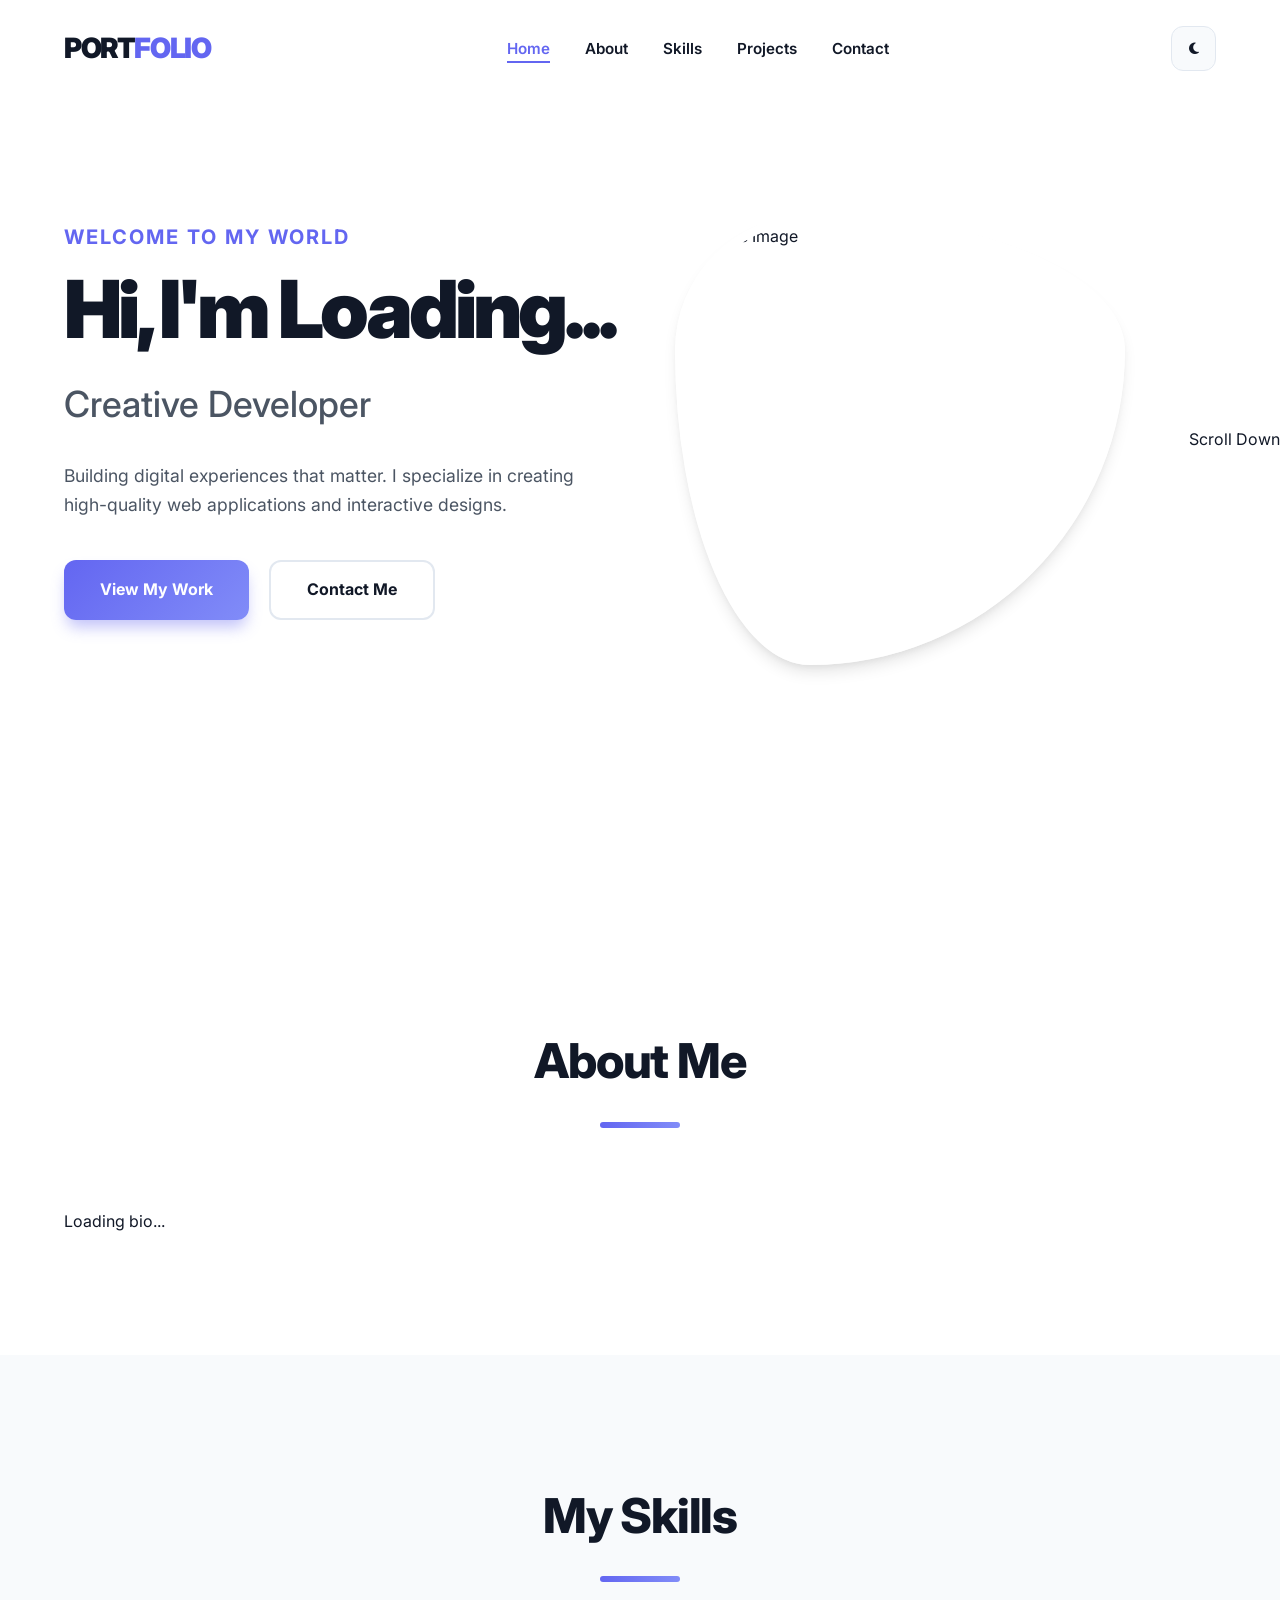
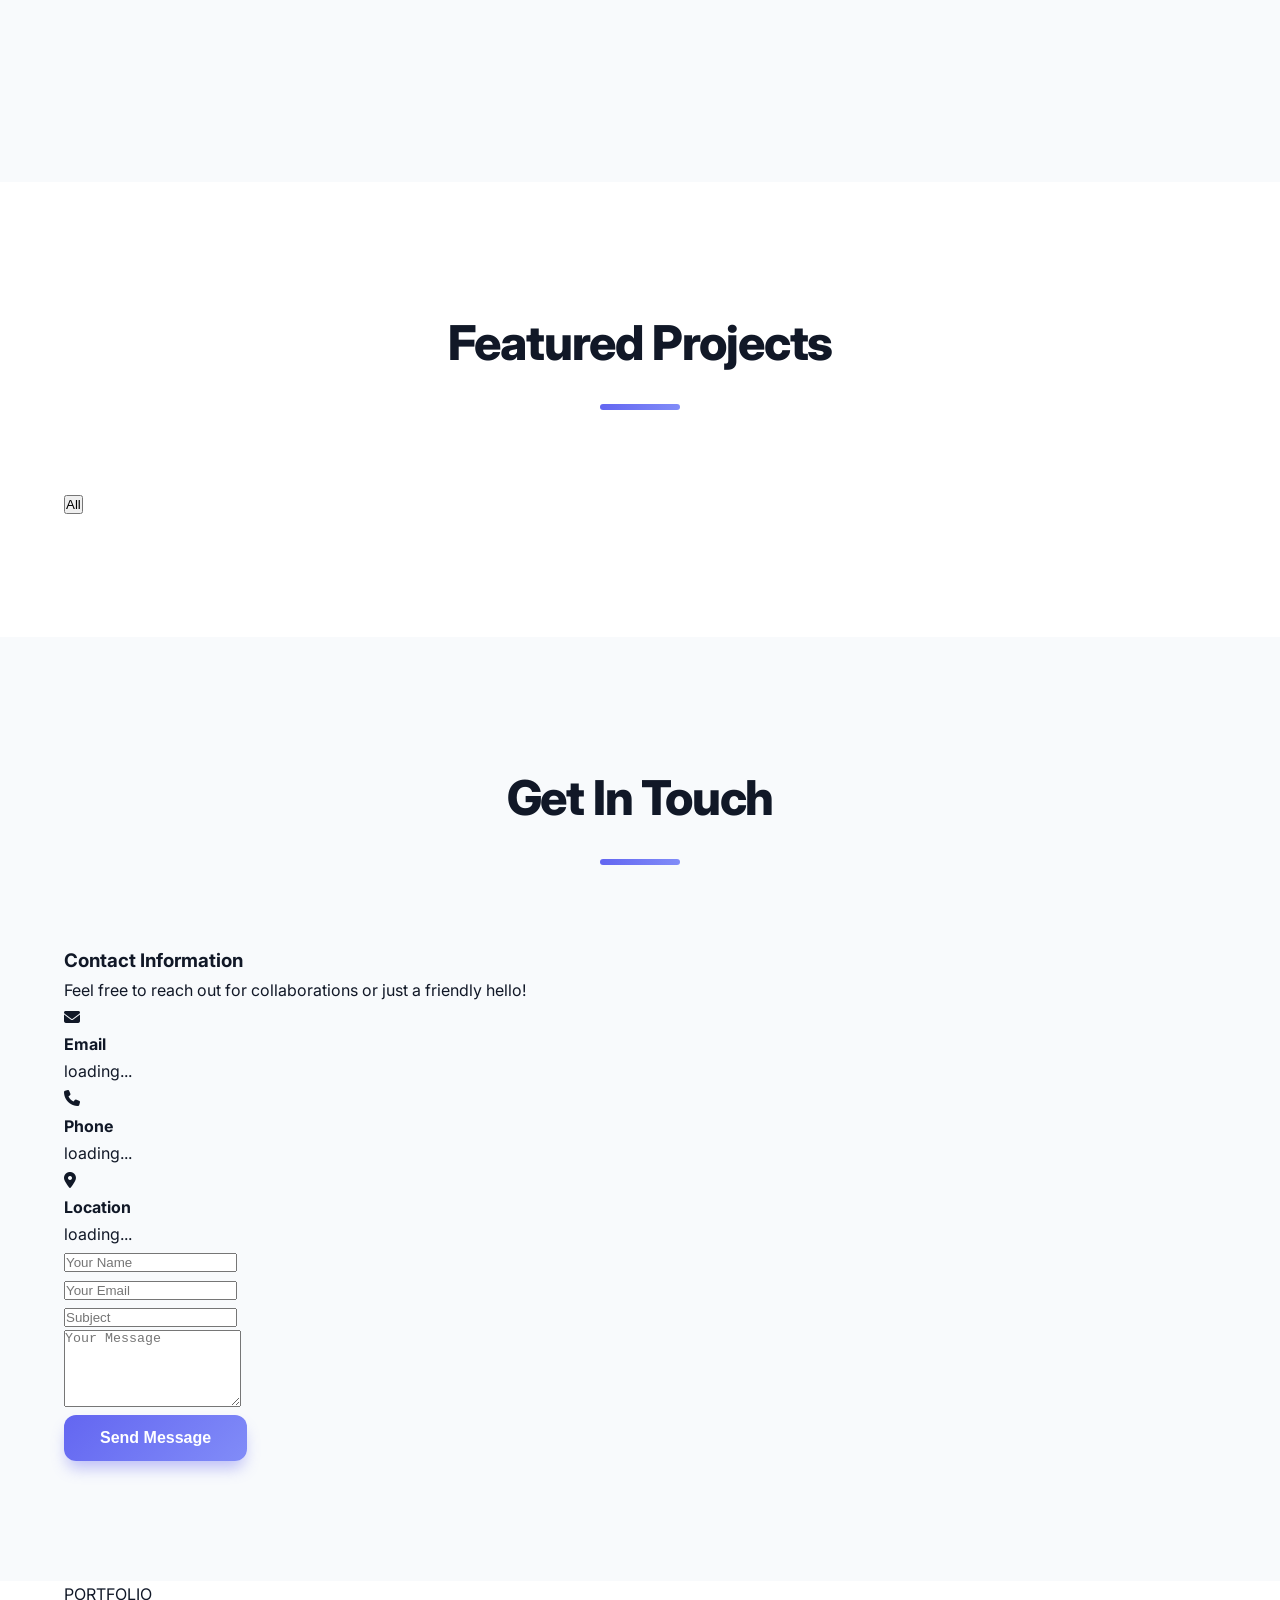
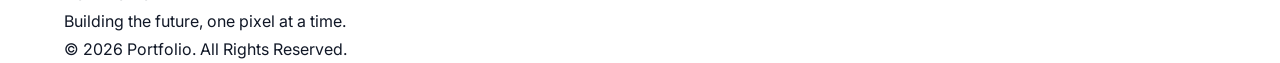
==== index.html @ 6db0a88d "Add files via upload" ====
<!DOCTYPE html>
<html lang="en">

<head>
    <meta charset="UTF-8">
    <meta name="viewport" content="width=device-width, initial-scale=1.0">
    <title>Portfolio | Creative Professional</title>
    <!-- Fonts -->
    <link rel="preconnect" href="https://fonts.googleapis.com">
    <link rel="preconnect" href="https://fonts.gstatic.com" crossorigin>
    <link href="https://fonts.googleapis.com/css2?family=Inter:wght@300;400;500;600;700;800&display=swap"
        rel="stylesheet">
    <!-- Icons -->
    <link rel="stylesheet" href="https://cdnjs.cloudflare.com/ajax/libs/font-awesome/6.4.0/css/all.min.css">
    <!-- Custom CSS -->
    <link rel="stylesheet" href="assets/css/style.css">
</head>

<body class="light-mode">
    <!-- Preloader -->
    <div id="preloader">
        <div class="loader"></div>
    </div>

    <!-- Navigation -->
    <nav class="navbar">
        <div class="container">
            <a href="#" class="logo">PORT<span>FOLIO</span></a>
            <ul class="nav-links">
                <li><a href="#home" class="active">Home</a></li>
                <li><a href="#about">About</a></li>
                <li><a href="#skills">Skills</a></li>
                <li><a href="#projects">Projects</a></li>
                <li><a href="#contact">Contact</a></li>
            </ul>
            <div class="nav-btns">
                <button id="theme-toggle" class="theme-btn">
                    <i class="fas fa-moon"></i>
                </button>
                <div class="hamburger">
                    <span></span>
                    <span></span>
                    <span></span>
                </div>
            </div>
        </div>
    </nav>

    <!-- Hero Section -->
    <section id="home" class="hero">
        <div class="container">
            <div class="hero-content">
                <h5 class="fade-in">Welcome to my world</h5>
                <h1 class="fade-in">Hi, I'm <span id="hero-name">Loading...</span></h1>
                <h2 class="fade-in"><span id="hero-role">Creative Developer</span></h2>
                <p class="fade-in" id="hero-bio">Building digital experiences that matter. I specialize in creating
                    high-quality web applications and interactive designs.</p>
                <div class="hero-btns fade-in">
                    <a href="#projects" class="btn primary-btn">View My Work</a>
                    <a href="#contact" class="btn secondary-btn">Contact Me</a>
                </div>
                <div class="social-links fade-in" id="hero-socials">
                    <!-- Social links will be injected here -->
                </div>
            </div>
            <div class="hero-image fade-in">
                <div class="image-wrapper">
                    <img id="profile-img" src="https://via.placeholder.com/500" alt="Profile Image">
                    <div class="blob"></div>
                </div>
            </div>
        </div>
        <div class="scroll-indicator">
            <div class="mouse"></div>
            <span>Scroll Down</span>
        </div>
    </section>

    <!-- About Section -->
    <section id="about" class="section">
        <div class="container">
            <div class="section-header">
                <h2>About Me</h2>
                <div class="underline"></div>
            </div>
            <div class="about-grid">
                <div class="about-info">
                    <p id="about-text">Loading bio...</p>
                    <div class="stats-grid" id="stats-container">
                        <!-- Stats will be injected here -->
                    </div>
                </div>
            </div>
        </div>
    </section>

    <!-- Skills Section -->
    <section id="skills" class="section bg-light">
        <div class="container">
            <div class="section-header">
                <h2>My Skills</h2>
                <div class="underline"></div>
            </div>
            <div class="skills-grid" id="skills-container">
                <!-- Skills will be injected here -->
            </div>
        </div>
    </section>

    <!-- Projects Section -->
    <section id="projects" class="section">
        <div class="container">
            <div class="section-header">
                <h2>Featured Projects</h2>
                <div class="underline"></div>
            </div>
            <div class="filter-btns">
                <button class="filter-btn active" data-filter="all">All</button>
                <!-- Categories will be injected here -->
            </div>
            <div class="projects-grid" id="projects-container">
                <!-- Projects will be injected here -->
            </div>
        </div>
    </section>

    <!-- Contact Section -->
    <section id="contact" class="section bg-light">
        <div class="container">
            <div class="section-header">
                <h2>Get In Touch</h2>
                <div class="underline"></div>
            </div>
            <div class="contact-grid">
                <div class="contact-info">
                    <h3>Contact Information</h3>
                    <p>Feel free to reach out for collaborations or just a friendly hello!</p>
                    <div class="contact-items">
                        <div class="contact-item">
                            <i class="fas fa-envelope"></i>
                            <div>
                                <h4>Email</h4>
                                <p id="contact-email">loading...</p>
                            </div>
                        </div>
                        <div class="contact-item">
                            <i class="fas fa-phone"></i>
                            <div>
                                <h4>Phone</h4>
                                <p id="contact-phone">loading...</p>
                            </div>
                        </div>
                        <div class="contact-item">
                            <i class="fas fa-location-dot"></i>
                            <div>
                                <h4>Location</h4>
                                <p id="contact-location">loading...</p>
                            </div>
                        </div>
                    </div>
                </div>
                <div class="contact-form-wrapper">
                    <form id="contact-form">
                        <div class="form-group">
                            <input type="text" id="name" placeholder="Your Name" required>
                        </div>
                        <div class="form-group">
                            <input type="email" id="email" placeholder="Your Email" required>
                        </div>
                        <div class="form-group">
                            <input type="text" id="subject" placeholder="Subject" required>
                        </div>
                        <div class="form-group">
                            <textarea id="message" rows="5" placeholder="Your Message" required></textarea>
                        </div>
                        <button type="submit" class="btn primary-btn w-100">Send Message</button>
                    </form>
                </div>
            </div>
        </div>
    </section>

    <!-- Footer -->
    <footer>
        <div class="container">
            <div class="footer-content">
                <div class="footer-logo">PORT<span>FOLIO</span></div>
                <p id="footer-tagline">Building the future, one pixel at a time.</p>
                <div class="social-links" id="footer-socials">
                    <!-- Social links will be injected here -->
                </div>
            </div>
            <div class="footer-bottom">
                <p>&copy; 2026 Portfolio. All Rights Reserved.</p>
            </div>
        </div>
    </footer>

    <!-- Supabase Library -->
    <script src="https://cdn.jsdelivr.net/npm/@supabase/supabase-js@2"></script>
    <!-- Config & Scripts -->
    <script src="assets/js/supabase-config.js"></script>
    <script src="assets/js/main.js"></script>
</body>

</html>
---- assets/css/style.css ----
:root {
    --primary-color: #6366f1;
    --primary-hover: #4f46e5;

    --bg-color: #ffffff;
    --text-color: #111827;
    --text-muted: #4b5563;

    --bg-light: #f8fafc;
    --border-color: #e2e8f0;
    --card-bg: #ffffff;

    --shadow:
        0 10px 15px -3px rgba(0, 0, 0, 0.1),
        0 4px 6px -2px rgba(0, 0, 0, 0.05);

    --glass-bg: rgba(255, 255, 255, 0.7);

    --transition: 0.4s cubic-bezier(0.4, 0, 0.2, 1);
}

/* =========================================
   DARK MODE
========================================= */

.dark-mode {
    --bg-color: #0f172a;
    --text-color: #f1f5f9;
    --text-muted: #94a3b8;

    --bg-light: #1e293b;
    --border-color: #334155;
    --card-bg: #1e293b;

    --shadow: 0 20px 25px -5px rgba(0, 0, 0, 0.3);

    --glass-bg: rgba(15, 23, 42, 0.7);
}

/* =========================================
   RESET
========================================= */

* {
    margin: 0;
    padding: 0;
    box-sizing: border-box;
}

html {
    scroll-behavior: smooth;
}

html,
body {
    max-width: 100%;
    overflow-x: hidden;
}

body {
    font-family: 'Inter', sans-serif;
    background-color: var(--bg-color);
    color: var(--text-color);
    line-height: 1.7;

    transition:
        background-color var(--transition),
        color var(--transition);
}

/* =========================================
   GLOBAL
========================================= */

.container {
    max-width: 1200px;
    margin: 0 auto;
    padding: 0 24px;
}

section {
    padding: 120px 0;
}

.bg-light {
    background-color: var(--bg-light);
}

.section-header {
    text-align: center;
    margin-bottom: 80px;
}

.section-header h2 {
    font-size: clamp(2rem, 6vw, 3rem);
    font-weight: 800;
    margin-bottom: 20px;
    letter-spacing: -0.025em;
}

.underline {
    width: 80px;
    height: 6px;

    background: linear-gradient(90deg,
            var(--primary-color),
            #818cf8);

    margin: 0 auto;
    border-radius: 10px;
}

/* =========================================
   NAVBAR
========================================= */

.navbar {
    position: fixed;
    top: 0;
    left: 0;

    width: 100%;

    z-index: 1000;

    padding: 25px 0;

    transition:
        background-color var(--transition),
        padding var(--transition),
        box-shadow var(--transition);
}

.navbar.scrolled {
    background-color: var(--glass-bg);

    backdrop-filter: blur(12px);
    -webkit-backdrop-filter: blur(12px);

    padding: 15px 0;

    box-shadow: var(--shadow);

    border-bottom: 1px solid var(--border-color);
}

.navbar .container {
    display: flex;
    justify-content: space-between;
    align-items: center;
}

/* =========================================
   LOGO
========================================= */

.logo {
    font-size: 1.75rem;
    font-weight: 900;

    text-decoration: none;

    color: var(--text-color);

    letter-spacing: -0.05em;
}

.logo span {
    color: var(--primary-color);
}

/* =========================================
   NAV LINKS
========================================= */

.nav-links {
    display: flex;
    list-style: none;
}

.nav-links li {
    margin-left: 35px;
}

.nav-links a {
    position: relative;

    text-decoration: none;

    color: var(--text-color);

    font-weight: 600;
    font-size: 0.95rem;

    transition:
        color var(--transition);
}

.nav-links a::after {
    content: '';

    position: absolute;

    bottom: -5px;
    left: 0;

    width: 0;
    height: 2px;

    background-color: var(--primary-color);

    transition: width var(--transition);
}

.nav-links a:hover::after,
.nav-links a.active::after {
    width: 100%;
}

.nav-links a:hover,
.nav-links a.active {
    color: var(--primary-color);
}

/* =========================================
   NAV BUTTONS
========================================= */

.nav-btns {
    display: flex;
    align-items: center;
}

.theme-btn {
    width: 45px;
    height: 45px;

    border-radius: 12px;

    border: 1px solid var(--border-color);

    background: var(--bg-light);

    color: var(--text-color);

    display: flex;
    align-items: center;
    justify-content: center;

    cursor: pointer;

    margin-left: 20px;

    transition:
        transform var(--transition),
        border-color var(--transition),
        background-color var(--transition);
}

.theme-btn:hover {
    transform: rotate(15deg);
    border-color: var(--primary-color);
}

/* =========================================
   HAMBURGER
========================================= */

.hamburger {
    display: none;
    flex-direction: column;

    cursor: pointer;

    margin-left: 20px;
}

.hamburger span {
    width: 28px;
    height: 3px;

    background-color: var(--text-color);

    margin-bottom: 6px;

    border-radius: 4px;

    transition:
        transform var(--transition),
        opacity var(--transition);
}

.hamburger.active span:nth-child(1) {
    transform: rotate(45deg) translateY(12px);
}

.hamburger.active span:nth-child(2) {
    opacity: 0;
}

.hamburger.active span:nth-child(3) {
    transform: rotate(-45deg) translateY(-12px);
}

/* =========================================
   HERO SECTION
========================================= */

.hero {
    min-height: 100vh;

    display: flex;
    align-items: center;

    position: relative;

    padding-top: 100px;
}

.hero .container {
    display: grid;
    grid-template-columns: 1.1fr 0.9fr;

    gap: 60px;

    align-items: center;
}

.hero-content h5 {
    color: var(--primary-color);

    font-size: 1.25rem;
    font-weight: 700;

    margin-bottom: 15px;

    text-transform: uppercase;
    letter-spacing: 0.1em;
}

.hero-content h1 {
    font-size: clamp(2.8rem, 8vw, 5rem);

    font-weight: 900;

    line-height: 1;

    margin-bottom: 25px;

    letter-spacing: -0.05em;
}

.hero-content h2 {
    font-size: clamp(1.5rem, 4vw, 2.25rem);

    color: var(--text-muted);

    font-weight: 500;

    margin-bottom: 25px;
}

.hero-content p {
    font-size: 1.1rem;

    color: var(--text-muted);

    max-width: 550px;

    margin-bottom: 40px;
}

/* =========================================
   HERO BUTTONS
========================================= */

.hero-btns {
    display: flex;
    gap: 20px;

    margin-bottom: 40px;

    flex-wrap: wrap;
}

.btn {
    display: inline-flex;
    align-items: center;
    justify-content: center;

    padding: 14px 36px;

    border-radius: 12px;

    font-weight: 700;
    font-size: 1rem;

    text-decoration: none;

    cursor: pointer;

    border: none;

    transition:
        transform var(--transition),
        box-shadow var(--transition),
        background-color var(--transition),
        color var(--transition);
}

.primary-btn {
    background: linear-gradient(135deg,
            var(--primary-color),
            #818cf8);

    color: white;

    box-shadow:
        0 10px 15px -3px rgba(99, 102, 241, 0.4);
}

.primary-btn:hover {
    transform: translateY(-5px);

    box-shadow:
        0 20px 25px -5px rgba(99, 102, 241, 0.4);
}

.secondary-btn {
    background-color: transparent;

    color: var(--text-color);

    border: 2px solid var(--border-color);
}

.secondary-btn:hover {
    border-color: var(--primary-color);

    color: var(--primary-color);

    transform: translateY(-5px);
}

/* =========================================
   HERO IMAGE
========================================= */

.hero-image {
    position: relative;
}

.image-wrapper {
    position: relative;
    z-index: 1;
}

.image-wrapper img {
    display: block;

    width: 100%;

    aspect-ratio: 1 / 1;

    object-fit: cover;

    border-radius:
        30% 70% 70% 30% / 30% 30% 70% 70%;

    animation: morph 10s ease-in-out infinite;

    box-shadow: var(--shadow);

    border: 8px solid var(--glass-bg);
}

@keyframes morph {

    0%,
    100% {
        border-radius:
            30% 70% 70% 30% / 30% 30% 70% 70%;
    }

    25% {
        border-radius:
            58% 42% 75% 25% / 76% 46% 54% 24%;
    }

    50% {
        border-radius:
            50% 50% 33% 67% / 55% 27% 73% 45%;
    }

    75% {
        border-radius:
            33% 67% 58% 42% / 63% 68% 32% 37%;
    }
}

/* =========================================
   SKILLS
========================================= */

.skills-grid {
    display: grid;

    grid-template-columns:
        repeat(auto-fill, minmax(160px, 1fr));

    gap: 24px;
}

.skill-card {
    background-color: var(--card-bg);

    padding: 35px 20px;

    border-radius: 20px;

    text-align: center;

    box-shadow: var(--shadow);

    border: 1px solid var(--border-color);

    transition:
        transform var(--transition),
        border-color var(--transition);
}

.skill-card:hover {
    transform: translateY(-10px) scale(1.05);

    border-color: var(--primary-color);
}

.skill-card i {
    font-size: 2.5rem;

    color: var(--primary-color);

    margin-bottom: 15px;
}

/* =========================================
   PROJECTS
========================================= */

.projects-grid {
    display: grid;

    grid-template-columns:
        repeat(auto-fill, minmax(360px, 1fr));

    gap: 40px;
}

.project-card {
    background-color: var(--card-bg);

    border-radius: 24px;

    overflow: hidden;

    box-shadow: var(--shadow);

    border: 1px solid var(--border-color);

    transition:
        transform var(--transition),
        border-color var(--transition);
}

.project-card:hover {
    transform: translateY(-15px);

    border-color: var(--primary-color);
}

.project-img {
    height: 240px;
    overflow: hidden;
}

.project-img img {
    display: block;

    width: 100%;
    height: 100%;

    object-fit: cover;

    transition: transform 0.6s cubic-bezier(0.4,
            0,
            0.2,
            1);
}

.project-card:hover .project-img img {
    transform: scale(1.15);
}

.project-info {
    padding: 30px;
}

.project-info h3 {
    font-size: 1.5rem;
    font-weight: 800;

    margin-bottom: 12px;
}

.project-info p {
    overflow: hidden;

    display: -webkit-box;
    display: box;

    -webkit-box-orient: vertical;
    box-orient: vertical;

    -webkit-line-clamp: 3;
    line-clamp: 3;
}

/* =========================================
   PRELOADER
========================================= */

#preloader {
    position: fixed;

    top: 0;
    left: 0;

    width: 100%;
    height: 100%;

    background-color: var(--bg-color);

    display: flex;
    justify-content: center;
    align-items: center;

    z-index: 9999;

    transition: opacity 0.5s ease;
}

.loader {
    width: 60px;
    height: 60px;

    border: 6px solid var(--bg-light);
    border-top: 6px solid var(--primary-color);

    border-radius: 50%;

    animation: spin 1s cubic-bezier(0.68,
            -0.55,
            0.265,
            1.55) infinite;
}

@keyframes spin {
    0% {
        transform: rotate(0deg);
    }

    100% {
        transform: rotate(360deg);
    }
}

/* =========================================
   TABLET
========================================= */

@media (max-width: 992px) {

    .hero .container {
        grid-template-columns: 1fr;

        text-align: center;
    }

    .hero-image {
        max-width: 450px;
        margin: 0 auto;
    }

    .hero-content p {
        margin: 0 auto 40px;
    }

    .hero-btns {
        justify-content: center;
    }
}

/* =========================================
   MOBILE
========================================= */

@media (max-width: 768px) {

    section {
        padding: 80px 0;
    }

    .navbar {
        padding: 18px 0;
    }

    .nav-links {
        position: fixed;

        top: 0;
        right: -100%;

        width: 100%;
        height: 100dvh;

        background-color: var(--bg-color);

        flex-direction: column;

        align-items: center;
        justify-content: center;

        transition: right var(--transition);

        z-index: 999;
    }

    .nav-links.active {
        right: 0;
    }

    .nav-links li {
        margin: 20px 0;
    }

    .hamburger {
        display: flex;
        z-index: 1001;
    }

    .hero {
        padding-top: 140px;
    }

    .hero-content h1 {
        line-height: 1.1;
    }

    .hero-content p {
        font-size: 1rem;
    }

    .projects-grid {
        grid-template-columns: 1fr;
    }

    .skills-grid {
        grid-template-columns:
            repeat(auto-fill, minmax(130px, 1fr));
    }
}

/* =========================================
   SMALL MOBILE
========================================= */

@media (max-width: 480px) {

    .container {
        padding: 0 18px;
    }

    .btn {
        width: 100%;
    }

    .hero-btns {
        flex-direction: column;
    }

    .project-info {
        padding: 24px;
    }

    .skill-card {
        padding: 28px 16px;
    }
}
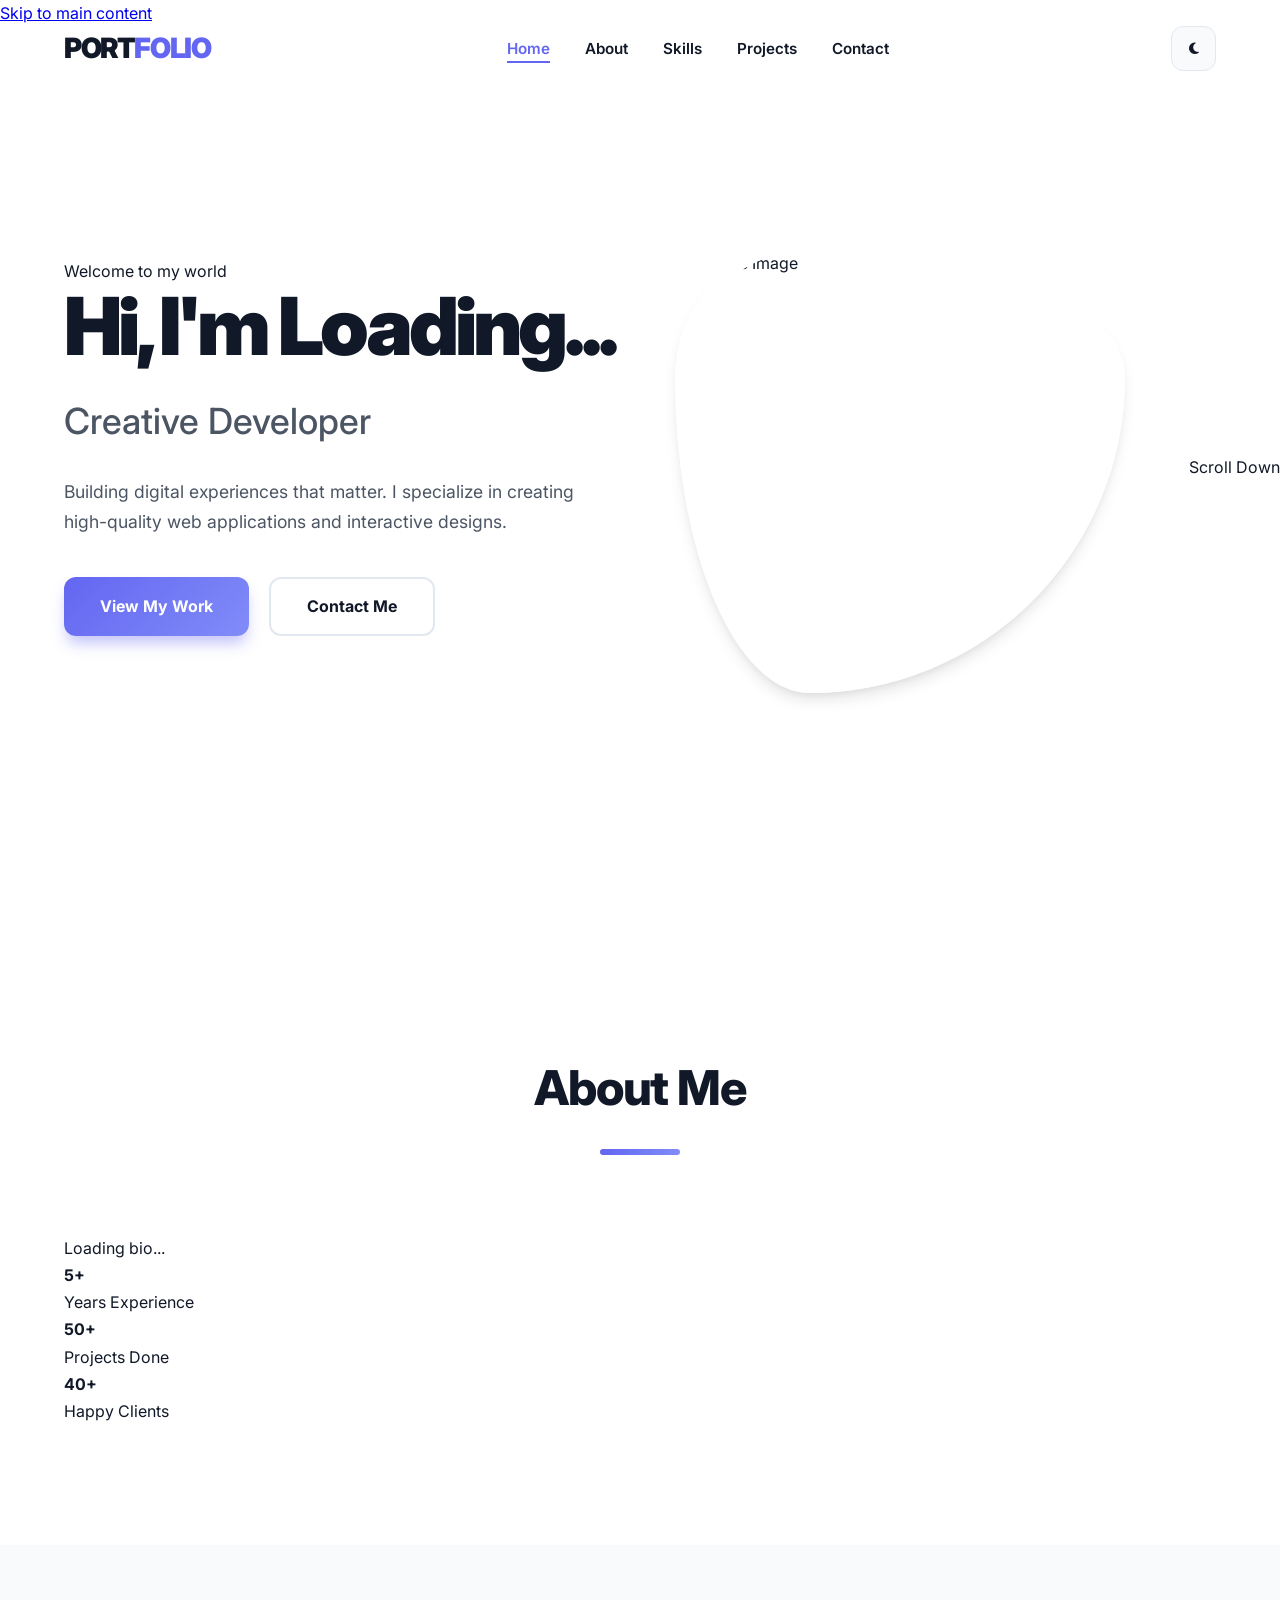
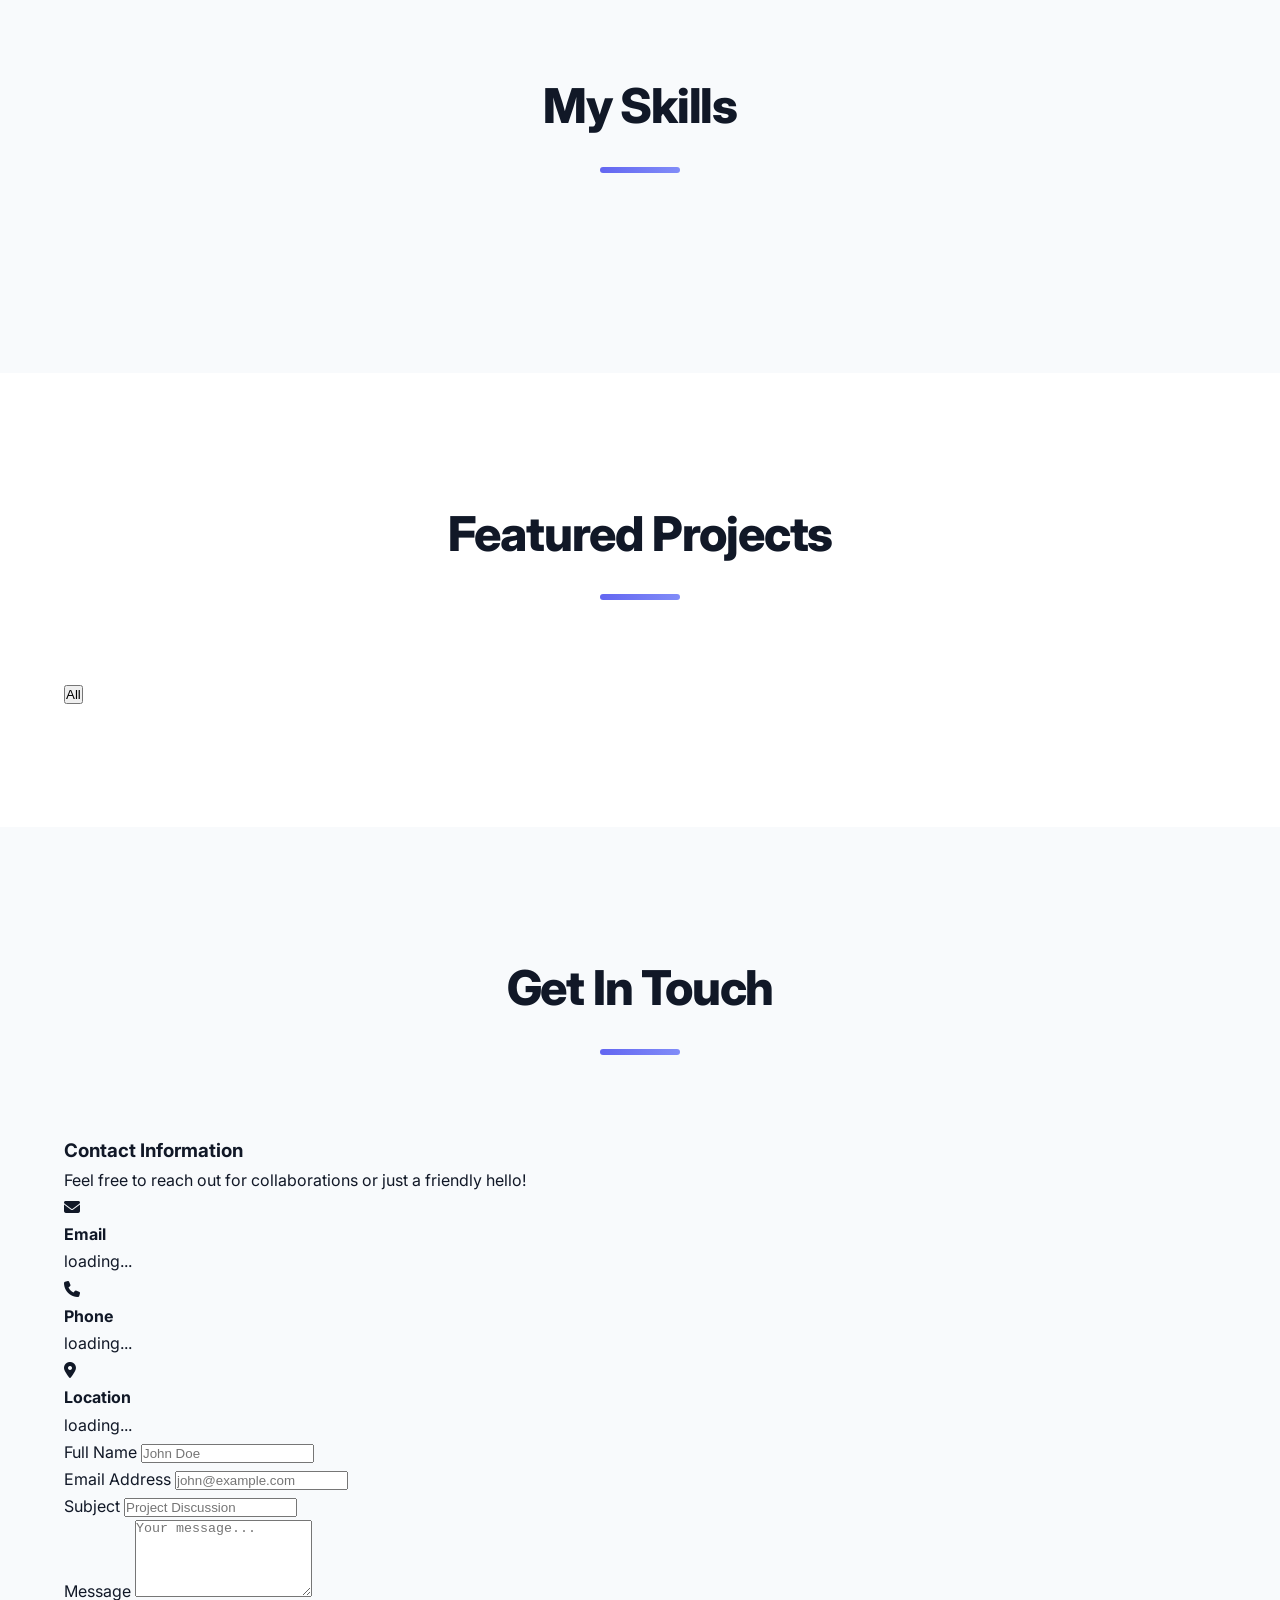
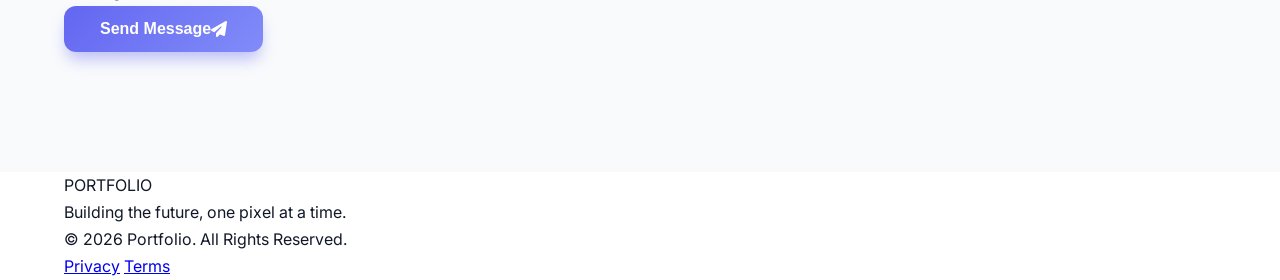
==== commit ba64aeaf: "Update index.html" ====
--- a/index.html
+++ b/index.html
@@ -4,203 +4,245 @@
 <head>
     <meta charset="UTF-8">
     <meta name="viewport" content="width=device-width, initial-scale=1.0">
+    <meta name="description" content="Creative Professional Portfolio - Web Developer & Designer">
+    <meta name="theme-color" content="#6366f1">
     <title>Portfolio | Creative Professional</title>
+    
     <!-- Fonts -->
     <link rel="preconnect" href="https://fonts.googleapis.com">
     <link rel="preconnect" href="https://fonts.gstatic.com" crossorigin>
-    <link href="https://fonts.googleapis.com/css2?family=Inter:wght@300;400;500;600;700;800&display=swap"
+    <link href="https://fonts.googleapis.com/css2?family=Inter:wght@300;400;500;600;700;800;900&display=swap"
         rel="stylesheet">
+    
     <!-- Icons -->
     <link rel="stylesheet" href="https://cdnjs.cloudflare.com/ajax/libs/font-awesome/6.4.0/css/all.min.css">
+    
     <!-- Custom CSS -->
     <link rel="stylesheet" href="assets/css/style.css">
 </head>
 
 <body class="light-mode">
     <!-- Preloader -->
-    <div id="preloader">
+    <div id="preloader" class="preloader">
         <div class="loader"></div>
     </div>
 
+    <!-- Skip to main content -->
+    <a href="#main-content" class="skip-to-main">Skip to main content</a>
+
     <!-- Navigation -->
-    <nav class="navbar">
+    <nav class="navbar" role="navigation" aria-label="Main navigation">
         <div class="container">
-            <a href="#" class="logo">PORT<span>FOLIO</span></a>
+            <a href="#" class="logo" aria-label="Portfolio Home">
+                PORT<span>FOLIO</span>
+            </a>
             <ul class="nav-links">
-                <li><a href="#home" class="active">Home</a></li>
-                <li><a href="#about">About</a></li>
-                <li><a href="#skills">Skills</a></li>
-                <li><a href="#projects">Projects</a></li>
-                <li><a href="#contact">Contact</a></li>
+                <li><a href="#home" class="nav-link active">Home</a></li>
+                <li><a href="#about" class="nav-link">About</a></li>
+                <li><a href="#skills" class="nav-link">Skills</a></li>
+                <li><a href="#projects" class="nav-link">Projects</a></li>
+                <li><a href="#contact" class="nav-link">Contact</a></li>
             </ul>
             <div class="nav-btns">
-                <button id="theme-toggle" class="theme-btn">
+                <button id="theme-toggle" class="theme-btn" aria-label="Toggle dark mode" title="Toggle theme">
                     <i class="fas fa-moon"></i>
                 </button>
-                <div class="hamburger">
+                <button class="hamburger" aria-label="Menu" aria-expanded="false">
                     <span></span>
                     <span></span>
                     <span></span>
-                </div>
+                </button>
             </div>
         </div>
     </nav>
 
-    <!-- Hero Section -->
-    <section id="home" class="hero">
-        <div class="container">
-            <div class="hero-content">
-                <h5 class="fade-in">Welcome to my world</h5>
-                <h1 class="fade-in">Hi, I'm <span id="hero-name">Loading...</span></h1>
-                <h2 class="fade-in"><span id="hero-role">Creative Developer</span></h2>
-                <p class="fade-in" id="hero-bio">Building digital experiences that matter. I specialize in creating
-                    high-quality web applications and interactive designs.</p>
-                <div class="hero-btns fade-in">
-                    <a href="#projects" class="btn primary-btn">View My Work</a>
-                    <a href="#contact" class="btn secondary-btn">Contact Me</a>
-                </div>
-                <div class="social-links fade-in" id="hero-socials">
-                    <!-- Social links will be injected here -->
-                </div>
-            </div>
-            <div class="hero-image fade-in">
-                <div class="image-wrapper">
-                    <img id="profile-img" src="https://via.placeholder.com/500" alt="Profile Image">
-                    <div class="blob"></div>
-                </div>
-            </div>
-        </div>
-        <div class="scroll-indicator">
-            <div class="mouse"></div>
-            <span>Scroll Down</span>
-        </div>
-    </section>
-
-    <!-- About Section -->
-    <section id="about" class="section">
-        <div class="container">
-            <div class="section-header">
-                <h2>About Me</h2>
-                <div class="underline"></div>
-            </div>
-            <div class="about-grid">
-                <div class="about-info">
-                    <p id="about-text">Loading bio...</p>
-                    <div class="stats-grid" id="stats-container">
-                        <!-- Stats will be injected here -->
-                    </div>
-                </div>
-            </div>
-        </div>
-    </section>
-
-    <!-- Skills Section -->
-    <section id="skills" class="section bg-light">
-        <div class="container">
-            <div class="section-header">
-                <h2>My Skills</h2>
-                <div class="underline"></div>
-            </div>
-            <div class="skills-grid" id="skills-container">
-                <!-- Skills will be injected here -->
-            </div>
-        </div>
-    </section>
-
-    <!-- Projects Section -->
-    <section id="projects" class="section">
-        <div class="container">
-            <div class="section-header">
-                <h2>Featured Projects</h2>
-                <div class="underline"></div>
-            </div>
-            <div class="filter-btns">
-                <button class="filter-btn active" data-filter="all">All</button>
-                <!-- Categories will be injected here -->
-            </div>
-            <div class="projects-grid" id="projects-container">
-                <!-- Projects will be injected here -->
-            </div>
-        </div>
-    </section>
-
-    <!-- Contact Section -->
-    <section id="contact" class="section bg-light">
-        <div class="container">
-            <div class="section-header">
-                <h2>Get In Touch</h2>
-                <div class="underline"></div>
-            </div>
-            <div class="contact-grid">
-                <div class="contact-info">
-                    <h3>Contact Information</h3>
-                    <p>Feel free to reach out for collaborations or just a friendly hello!</p>
-                    <div class="contact-items">
-                        <div class="contact-item">
-                            <i class="fas fa-envelope"></i>
-                            <div>
-                                <h4>Email</h4>
-                                <p id="contact-email">loading...</p>
+    <!-- Main Content -->
+    <main id="main-content">
+        <!-- Hero Section -->
+        <section id="home" class="hero" aria-labelledby="hero-title">
+            <div class="container">
+                <div class="hero-content">
+                    <span class="hero-subtitle fade-in">Welcome to my world</span>
+                    <h1 id="hero-title" class="fade-in">
+                        Hi, I'm <span id="hero-name" class="gradient-text">Loading...</span>
+                    </h1>
+                    <h2 class="hero-role fade-in">
+                        <span id="hero-role">Creative Developer</span>
+                    </h2>
+                    <p class="hero-description fade-in" id="hero-bio">
+                        Building digital experiences that matter. I specialize in creating high-quality web applications and interactive designs.
+                    </p>
+                    <div class="hero-btns fade-in">
+                        <a href="#projects" class="btn primary-btn" role="button">View My Work</a>
+                        <a href="#contact" class="btn secondary-btn" role="button">Contact Me</a>
+                    </div>
+                    <div class="social-links fade-in" id="hero-socials" role="list">
+                        <!-- Social links will be injected here -->
+                    </div>
+                </div>
+                <div class="hero-image fade-in">
+                    <div class="image-wrapper">
+                        <img id="profile-img" src="https://i.imgur.com/6VBx3io.png" alt="Profile Image">
+                        <div class="blob"></div>
+                    </div>
+                </div>
+            </div>
+            <div class="scroll-indicator">
+                <div class="mouse"></div>
+                <span>Scroll Down</span>
+            </div>
+        </section>
+
+        <!-- About Section -->
+        <section id="about" class="section about-section" aria-labelledby="about-title">
+            <div class="container">
+                <div class="section-header">
+                    <h2 id="about-title">About Me</h2>
+                    <div class="underline"></div>
+                </div>
+                <div class="about-grid">
+                    <div class="about-info">
+                        <p id="about-text" class="about-description">Loading bio...</p>
+                        <div class="stats-grid" id="stats-container">
+                            <div class="stat-card">
+                                <h4>5+</h4>
+                                <p>Years Experience</p>
+                            </div>
+                            <div class="stat-card">
+                                <h4>50+</h4>
+                                <p>Projects Done</p>
+                            </div>
+                            <div class="stat-card">
+                                <h4>40+</h4>
+                                <p>Happy Clients</p>
                             </div>
                         </div>
-                        <div class="contact-item">
-                            <i class="fas fa-phone"></i>
-                            <div>
-                                <h4>Phone</h4>
-                                <p id="contact-phone">loading...</p>
+                    </div>
+                </div>
+            </div>
+        </section>
+
+        <!-- Skills Section -->
+        <section id="skills" class="section skills-section bg-light" aria-labelledby="skills-title">
+            <div class="container">
+                <div class="section-header">
+                    <h2 id="skills-title">My Skills</h2>
+                    <div class="underline"></div>
+                </div>
+                <div class="skills-grid" id="skills-container" role="list">
+                    <!-- Skills will be injected here -->
+                </div>
+            </div>
+        </section>
+
+        <!-- Projects Section -->
+        <section id="projects" class="section projects-section" aria-labelledby="projects-title">
+            <div class="container">
+                <div class="section-header">
+                    <h2 id="projects-title">Featured Projects</h2>
+                    <div class="underline"></div>
+                </div>
+                <div class="filter-controls" role="group" aria-label="Project filters">
+                    <button class="filter-btn active" data-filter="all">All</button>
+                </div>
+                <div class="projects-grid" id="projects-container" role="list">
+                    <!-- Projects will be injected here -->
+                </div>
+            </div>
+        </section>
+
+        <!-- Contact Section -->
+        <section id="contact" class="section contact-section bg-light" aria-labelledby="contact-title">
+            <div class="container">
+                <div class="section-header">
+                    <h2 id="contact-title">Get In Touch</h2>
+                    <div class="underline"></div>
+                </div>
+                <div class="contact-grid">
+                    <div class="contact-info">
+                        <h3>Contact Information</h3>
+                        <p>Feel free to reach out for collaborations or just a friendly hello!</p>
+                        <div class="contact-items">
+                            <div class="contact-item">
+                                <i class="fas fa-envelope" aria-hidden="true"></i>
+                                <div>
+                                    <h4>Email</h4>
+                                    <p id="contact-email">loading...</p>
+                                </div>
+                            </div>
+                            <div class="contact-item">
+                                <i class="fas fa-phone" aria-hidden="true"></i>
+                                <div>
+                                    <h4>Phone</h4>
+                                    <p id="contact-phone">loading...</p>
+                                </div>
+                            </div>
+                            <div class="contact-item">
+                                <i class="fas fa-location-dot" aria-hidden="true"></i>
+                                <div>
+                                    <h4>Location</h4>
+                                    <p id="contact-location">loading...</p>
+                                </div>
                             </div>
                         </div>
-                        <div class="contact-item">
-                            <i class="fas fa-location-dot"></i>
-                            <div>
-                                <h4>Location</h4>
-                                <p id="contact-location">loading...</p>
-                            </div>
-                        </div>
-                    </div>
-                </div>
-                <div class="contact-form-wrapper">
-                    <form id="contact-form">
-                        <div class="form-group">
-                            <input type="text" id="name" placeholder="Your Name" required>
-                        </div>
-                        <div class="form-group">
-                            <input type="email" id="email" placeholder="Your Email" required>
-                        </div>
-                        <div class="form-group">
-                            <input type="text" id="subject" placeholder="Subject" required>
-                        </div>
-                        <div class="form-group">
-                            <textarea id="message" rows="5" placeholder="Your Message" required></textarea>
-                        </div>
-                        <button type="submit" class="btn primary-btn w-100">Send Message</button>
-                    </form>
-                </div>
-            </div>
-        </div>
-    </section>
+                    </div>
+                    <div class="contact-form-wrapper">
+                        <form id="contact-form" class="contact-form" novalidate>
+                            <div class="form-group">
+                                <label for="name" class="form-label">Full Name</label>
+                                <input type="text" id="name" name="name" class="form-input" placeholder="John Doe" required>
+                                <span class="form-error"></span>
+                            </div>
+                            <div class="form-group">
+                                <label for="email" class="form-label">Email Address</label>
+                                <input type="email" id="email" name="email" class="form-input" placeholder="john@example.com" required>
+                                <span class="form-error"></span>
+                            </div>
+                            <div class="form-group">
+                                <label for="subject" class="form-label">Subject</label>
+                                <input type="text" id="subject" name="subject" class="form-input" placeholder="Project Discussion" required>
+                                <span class="form-error"></span>
+                            </div>
+                            <div class="form-group">
+                                <label for="message" class="form-label">Message</label>
+                                <textarea id="message" name="message" class="form-input" rows="5" placeholder="Your message..." required></textarea>
+                                <span class="form-error"></span>
+                            </div>
+                            <button type="submit" class="btn primary-btn w-100">
+                                <span>Send Message</span>
+                                <i class="fas fa-paper-plane" aria-hidden="true"></i>
+                            </button>
+                        </form>
+                    </div>
+                </div>
+            </div>
+        </section>
+    </main>
 
     <!-- Footer -->
-    <footer>
+    <footer class="footer" role="contentinfo">
         <div class="container">
             <div class="footer-content">
                 <div class="footer-logo">PORT<span>FOLIO</span></div>
                 <p id="footer-tagline">Building the future, one pixel at a time.</p>
-                <div class="social-links" id="footer-socials">
+                <div class="social-links" id="footer-socials" role="list">
                     <!-- Social links will be injected here -->
                 </div>
             </div>
             <div class="footer-bottom">
                 <p>&copy; 2026 Portfolio. All Rights Reserved.</p>
+                <nav class="footer-nav" aria-label="Footer navigation">
+                    <a href="#privacy">Privacy</a>
+                    <a href="#terms">Terms</a>
+                </nav>
             </div>
         </div>
     </footer>
 
-    <!-- Supabase Library -->
+    <!-- Scripts -->
     <script src="https://cdn.jsdelivr.net/npm/@supabase/supabase-js@2"></script>
-    <!-- Config & Scripts -->
     <script src="assets/js/supabase-config.js"></script>
     <script src="assets/js/main.js"></script>
 </body>
 
-</html>+</html>
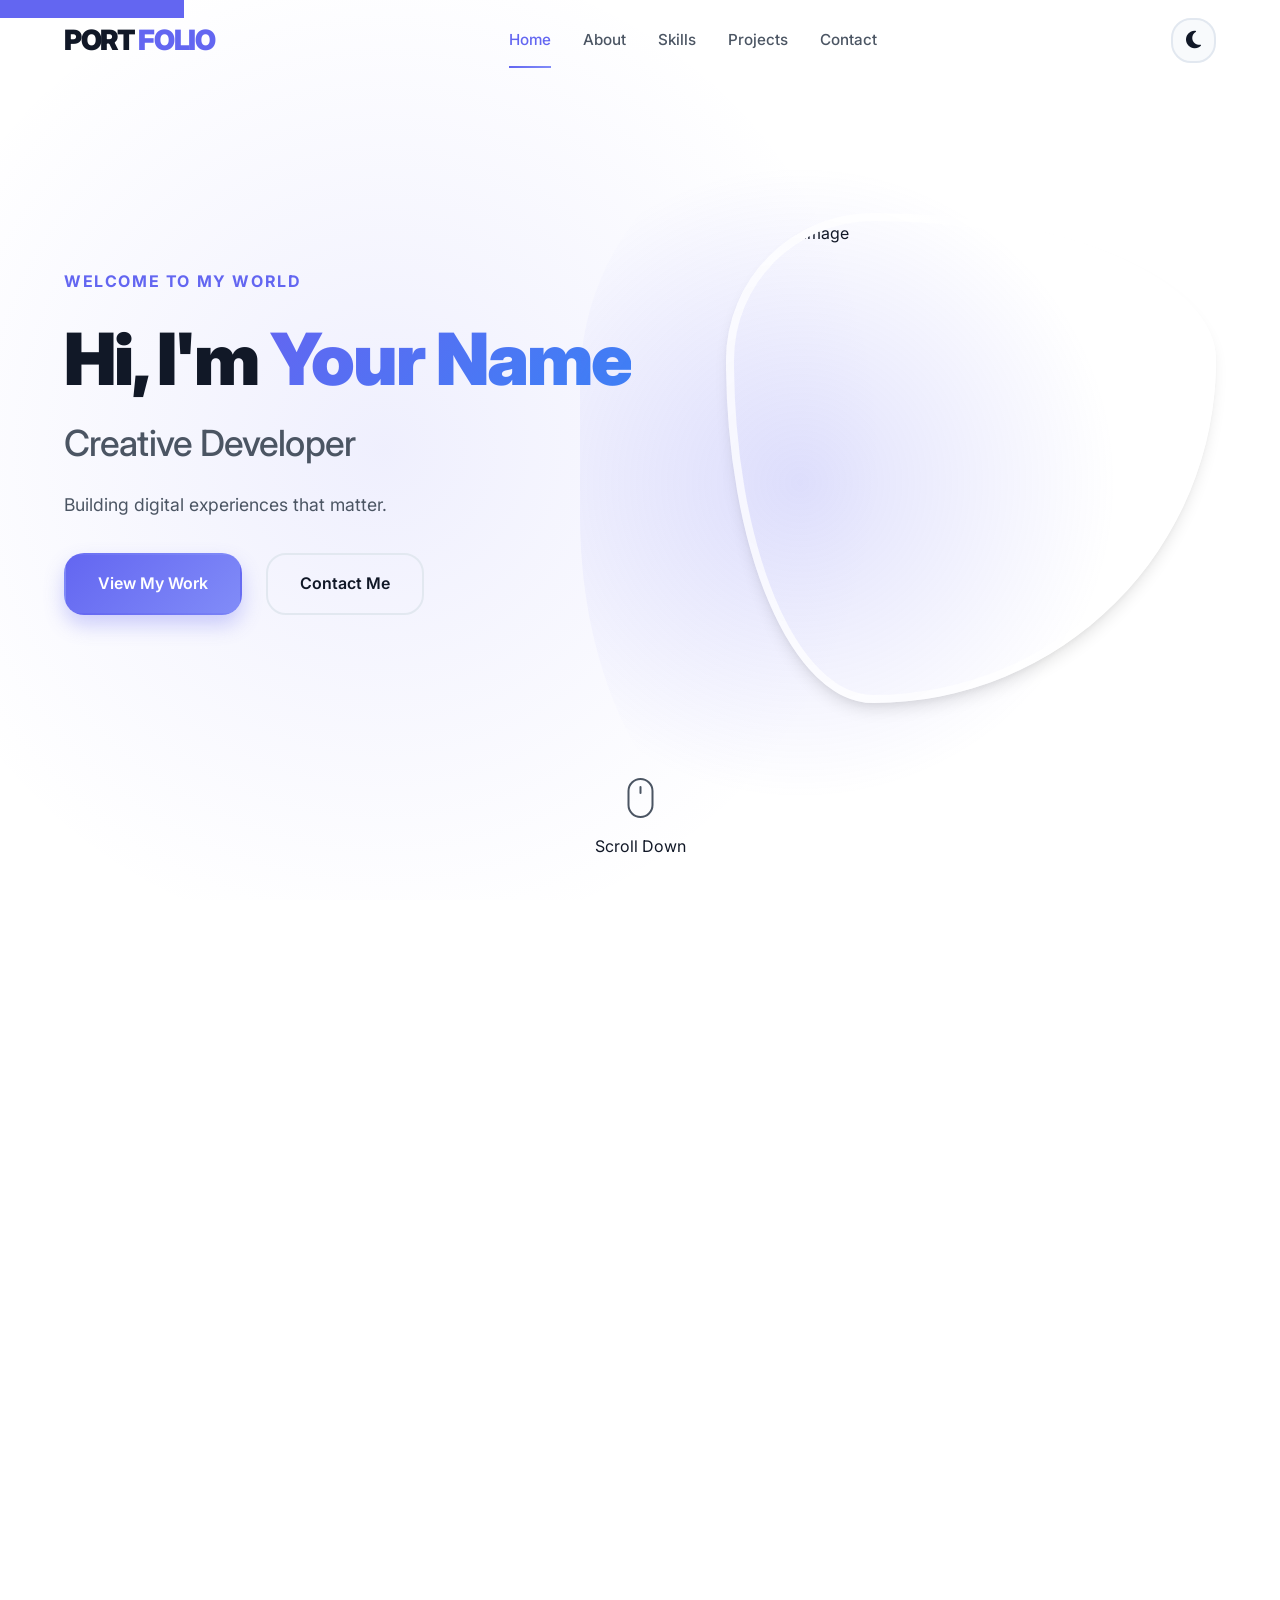
==== commit afe68bd6: "Update index.html" ====
--- a/index.html
+++ b/index.html
@@ -103,20 +103,6 @@
                 <div class="about-grid">
                     <div class="about-info">
                         <p id="about-text" class="about-description">Loading bio...</p>
-                        <div class="stats-grid" id="stats-container">
-                            <div class="stat-card">
-                                <h4>5+</h4>
-                                <p>Years Experience</p>
-                            </div>
-                            <div class="stat-card">
-                                <h4>50+</h4>
-                                <p>Projects Done</p>
-                            </div>
-                            <div class="stat-card">
-                                <h4>40+</h4>
-                                <p>Happy Clients</p>
-                            </div>
-                        </div>
                     </div>
                 </div>
             </div>
--- a/assets/css/style.css
+++ b/assets/css/style.css
@@ -1,47 +1,106 @@
+/* =========================================
+   CSS CUSTOM PROPERTIES (VARIABLES)
+========================================= */
+
 :root {
+    /* Colors */
     --primary-color: #6366f1;
     --primary-hover: #4f46e5;
-
+    --primary-light: #818cf8;
+    --primary-dark: #4338ca;
+
+    --success-color: #10b981;
+    --warning-color: #f59e0b;
+    --danger-color: #ef4444;
+    --info-color: #3b82f6;
+
+    /* Light Mode */
     --bg-color: #ffffff;
-    --text-color: #111827;
-    --text-muted: #4b5563;
-
-    --bg-light: #f8fafc;
+    --bg-secondary: #f8fafc;
+    --bg-tertiary: #f1f5f9;
+
+    --text-primary: #111827;
+    --text-secondary: #4b5563;
+    --text-muted: #6b7280;
+
     --border-color: #e2e8f0;
+    --border-light: #e5e7eb;
+    --border-dark: #d1d5db;
+
     --card-bg: #ffffff;
-
-    --shadow:
-        0 10px 15px -3px rgba(0, 0, 0, 0.1),
-        0 4px 6px -2px rgba(0, 0, 0, 0.05);
+    --card-shadow: 0 10px 15px -3px rgba(0, 0, 0, 0.1), 0 4px 6px -2px rgba(0, 0, 0, 0.05);
+    --card-shadow-hover: 0 20px 25px -5px rgba(0, 0, 0, 0.1), 0 10px 10px -5px rgba(0, 0, 0, 0.04);
 
     --glass-bg: rgba(255, 255, 255, 0.7);
-
-    --transition: 0.4s cubic-bezier(0.4, 0, 0.2, 1);
-}
-
-/* =========================================
-   DARK MODE
-========================================= */
-
-.dark-mode {
+    --overlay-bg: rgba(0, 0, 0, 0.5);
+
+    /* Typography */
+    --font-primary: 'Inter', -apple-system, BlinkMacSystemFont, 'Segoe UI', sans-serif;
+    --font-heading: 'Inter', sans-serif;
+
+    /* Spacing */
+    --spacing-xs: 0.25rem;
+    --spacing-sm: 0.5rem;
+    --spacing-md: 1rem;
+    --spacing-lg: 1.5rem;
+    --spacing-xl: 2rem;
+    --spacing-2xl: 3rem;
+    --spacing-3xl: 4rem;
+
+    /* Border Radius */
+    --radius-sm: 0.375rem;
+    --radius-md: 0.75rem;
+    --radius-lg: 1.25rem;
+    --radius-xl: 1.875rem;
+    --radius-full: 9999px;
+
+    /* Transitions */
+    --transition-fast: 0.15s cubic-bezier(0.4, 0, 0.2, 1);
+    --transition-base: 0.3s cubic-bezier(0.4, 0, 0.2, 1);
+    --transition-slow: 0.5s cubic-bezier(0.4, 0, 0.2, 1);
+
+    /* Z-Index */
+    --z-dropdown: 100;
+    --z-sticky: 200;
+    --z-fixed: 300;
+    --z-modal-backdrop: 1000;
+    --z-modal: 1001;
+    --z-tooltip: 1100;
+    --z-notification: 9999;
+}
+
+/* =========================================
+   DARK MODE VARIABLES
+========================================= */
+
+body.dark-mode {
     --bg-color: #0f172a;
-    --text-color: #f1f5f9;
+    --bg-secondary: #1e293b;
+    --bg-tertiary: #334155;
+
+    --text-primary: #f1f5f9;
+    --text-secondary: #cbd5e1;
     --text-muted: #94a3b8;
 
-    --bg-light: #1e293b;
     --border-color: #334155;
+    --border-light: #475569;
+    --border-dark: #64748b;
+
     --card-bg: #1e293b;
-
-    --shadow: 0 20px 25px -5px rgba(0, 0, 0, 0.3);
+    --card-shadow: 0 20px 25px -5px rgba(0, 0, 0, 0.3), 0 10px 10px -5px rgba(0, 0, 0, 0.2);
+    --card-shadow-hover: 0 25px 50px -12px rgba(0, 0, 0, 0.4);
 
     --glass-bg: rgba(15, 23, 42, 0.7);
-}
-
-/* =========================================
-   RESET
-========================================= */
-
-* {
+    --overlay-bg: rgba(0, 0, 0, 0.7);
+}
+
+/* =========================================
+   RESET & BASE STYLES
+========================================= */
+
+*,
+*::before,
+*::after {
     margin: 0;
     padding: 0;
     box-sizing: border-box;
@@ -49,65 +108,159 @@
 
 html {
     scroll-behavior: smooth;
+    -webkit-font-smoothing: antialiased;
+    -moz-osx-font-smoothing: grayscale;
 }
 
 html,
 body {
     max-width: 100%;
     overflow-x: hidden;
+    height: 100%;
 }
 
 body {
-    font-family: 'Inter', sans-serif;
+    font-family: var(--font-primary);
     background-color: var(--bg-color);
-    color: var(--text-color);
-    line-height: 1.7;
+    color: var(--text-primary);
+    line-height: 1.6;
+    font-size: 1rem;
+    font-weight: 400;
 
     transition:
-        background-color var(--transition),
-        color var(--transition);
-}
-
-/* =========================================
-   GLOBAL
+        background-color var(--transition-base),
+        color var(--transition-base);
+}
+
+/* =========================================
+   TYPOGRAPHY
+========================================= */
+
+h1, h2, h3, h4, h5, h6 {
+    font-family: var(--font-heading);
+    font-weight: 700;
+    line-height: 1.2;
+    letter-spacing: -0.025em;
+}
+
+h1 {
+    font-size: clamp(2.5rem, 8vw, 4.5rem);
+    font-weight: 900;
+}
+
+h2 {
+    font-size: clamp(2rem, 5vw, 3rem);
+}
+
+h3 {
+    font-size: 1.5rem;
+}
+
+h4 {
+    font-size: 1.25rem;
+}
+
+h5 {
+    font-size: 1.125rem;
+}
+
+h6 {
+    font-size: 1rem;
+}
+
+p {
+    color: var(--text-secondary);
+    margin-bottom: var(--spacing-lg);
+}
+
+a {
+    color: var(--primary-color);
+    text-decoration: none;
+    transition: color var(--transition-fast);
+}
+
+a:hover {
+    color: var(--primary-hover);
+}
+
+/* =========================================
+   CONTAINER & LAYOUT
 ========================================= */
 
 .container {
     max-width: 1200px;
     margin: 0 auto;
-    padding: 0 24px;
+    padding: 0 var(--spacing-lg);
+    width: 100%;
 }
 
 section {
-    padding: 120px 0;
-}
-
-.bg-light {
-    background-color: var(--bg-light);
+    padding: var(--spacing-3xl) 0;
+    position: relative;
 }
 
 .section-header {
     text-align: center;
-    margin-bottom: 80px;
+    margin-bottom: var(--spacing-3xl);
+    animation: slideInDown 0.6s ease;
 }
 
 .section-header h2 {
-    font-size: clamp(2rem, 6vw, 3rem);
-    font-weight: 800;
-    margin-bottom: 20px;
-    letter-spacing: -0.025em;
+    margin-bottom: var(--spacing-lg);
+    color: var(--text-primary);
 }
 
 .underline {
     width: 80px;
-    height: 6px;
-
-    background: linear-gradient(90deg,
-            var(--primary-color),
-            #818cf8);
-
+    height: 5px;
+    background: linear-gradient(90deg, var(--primary-color), var(--primary-light));
     margin: 0 auto;
-    border-radius: 10px;
+    border-radius: var(--radius-full);
+    box-shadow: 0 4px 15px rgba(99, 102, 241, 0.3);
+}
+
+.bg-light {
+    background-color: var(--bg-secondary);
+}
+
+/* =========================================
+   ACCESSIBILITY
+========================================= */
+
+.skip-to-main {
+    position: absolute;
+    top: -40px;
+    left: 0;
+    background: var(--primary-color);
+    color: white;
+    padding: var(--spacing-md);
+    text-decoration: none;
+    z-index: var(--z-tooltip);
+}
+
+.skip-to-main:focus {
+    top: 0;
+}
+
+/* =========================================
+   GRADIENT TEXT
+========================================= */
+
+.gradient-text {
+    background: linear-gradient(135deg, var(--primary-color), var(--info-color));
+    -webkit-background-clip: text;
+    -webkit-text-fill-color: transparent;
+    background-clip: text;
+    animation: gradientShift 3s ease infinite;
+}
+
+@keyframes gradientShift {
+    0%, 100% {
+        background-position: 0% 50%;
+    }
+    50% {
+        background-position: 100% 50%;
+    }
 }
 
 /* =========================================
@@ -118,29 +271,25 @@
     position: fixed;
     top: 0;
     left: 0;
-
     width: 100%;
-
-    z-index: 1000;
-
-    padding: 25px 0;
+    height: 80px;
+    z-index: var(--z-fixed);
+    padding: var(--spacing-lg) 0;
 
     transition:
-        background-color var(--transition),
-        padding var(--transition),
-        box-shadow var(--transition);
+        background-color var(--transition-base),
+        padding var(--transition-base),
+        box-shadow var(--transition-base),
+        height var(--transition-base);
 }
 
 .navbar.scrolled {
     background-color: var(--glass-bg);
-
     backdrop-filter: blur(12px);
     -webkit-backdrop-filter: blur(12px);
-
-    padding: 15px 0;
-
-    box-shadow: var(--shadow);
-
+    padding: var(--spacing-md) 0;
+    height: 70px;
+    box-shadow: var(--card-shadow);
     border-bottom: 1px solid var(--border-color);
 }
 
@@ -148,150 +297,135 @@
     display: flex;
     justify-content: space-between;
     align-items: center;
-}
-
-/* =========================================
-   LOGO
-========================================= */
-
+    height: 100%;
+}
+
+/* Logo */
 .logo {
     font-size: 1.75rem;
     font-weight: 900;
-
+    color: var(--text-primary);
     text-decoration: none;
-
-    color: var(--text-color);
-
     letter-spacing: -0.05em;
+    display: flex;
+    align-items: center;
+    gap: var(--spacing-xs);
+    transition: transform var(--transition-fast);
+}
+
+.logo:hover {
+    transform: scale(1.05);
 }
 
 .logo span {
     color: var(--primary-color);
 }
 
-/* =========================================
-   NAV LINKS
-========================================= */
-
+/* Nav Links */
 .nav-links {
     display: flex;
     list-style: none;
-}
-
-.nav-links li {
-    margin-left: 35px;
-}
-
-.nav-links a {
+    gap: var(--spacing-xl);
+    align-items: center;
+}
+
+.nav-link {
     position: relative;
-
-    text-decoration: none;
-
-    color: var(--text-color);
-
-    font-weight: 600;
+    color: var(--text-secondary);
+    font-weight: 500;
     font-size: 0.95rem;
-
-    transition:
-        color var(--transition);
-}
-
-.nav-links a::after {
+    padding: var(--spacing-md) 0;
+    transition: color var(--transition-fast);
+    display: inline-block;
+}
+
+.nav-link::after {
     content: '';
-
     position: absolute;
-
-    bottom: -5px;
+    bottom: 0;
     left: 0;
-
     width: 0;
     height: 2px;
-
-    background-color: var(--primary-color);
-
-    transition: width var(--transition);
-}
-
-.nav-links a:hover::after,
-.nav-links a.active::after {
+    background: linear-gradient(90deg, var(--primary-color), var(--primary-light));
+    transition: width var(--transition-fast);
+}
+
+.nav-link:hover::after,
+.nav-link.active::after {
     width: 100%;
 }
 
-.nav-links a:hover,
-.nav-links a.active {
+.nav-link:hover,
+.nav-link.active {
     color: var(--primary-color);
 }
 
-/* =========================================
-   NAV BUTTONS
-========================================= */
-
+/* Nav Buttons */
 .nav-btns {
     display: flex;
     align-items: center;
+    gap: var(--spacing-md);
 }
 
 .theme-btn {
     width: 45px;
     height: 45px;
-
-    border-radius: 12px;
-
-    border: 1px solid var(--border-color);
-
-    background: var(--bg-light);
-
-    color: var(--text-color);
-
+    border-radius: var(--radius-lg);
+    border: 2px solid var(--border-color);
+    background: var(--bg-secondary);
+    color: var(--text-primary);
     display: flex;
     align-items: center;
     justify-content: center;
-
     cursor: pointer;
-
-    margin-left: 20px;
+    font-size: 1.25rem;
 
     transition:
-        transform var(--transition),
-        border-color var(--transition),
-        background-color var(--transition);
+        transform var(--transition-fast),
+        border-color var(--transition-fast),
+        background-color var(--transition-fast);
 }
 
 .theme-btn:hover {
-    transform: rotate(15deg);
+    transform: rotate(20deg) scale(1.1);
     border-color: var(--primary-color);
-}
-
-/* =========================================
-   HAMBURGER
-========================================= */
-
+    background-color: var(--primary-color);
+    color: white;
+}
+
+.theme-btn:active {
+    transform: rotate(20deg) scale(0.95);
+}
+
+/* Hamburger */
 .hamburger {
     display: none;
     flex-direction: column;
-
+    gap: 6px;
+    background: none;
+    border: none;
     cursor: pointer;
-
-    margin-left: 20px;
+    padding: var(--spacing-sm);
+    z-index: var(--z-modal);
 }
 
 .hamburger span {
     width: 28px;
     height: 3px;
-
-    background-color: var(--text-color);
-
-    margin-bottom: 6px;
-
-    border-radius: 4px;
-
+    background-color: var(--text-primary);
+    border-radius: var(--radius-sm);
     transition:
-        transform var(--transition),
-        opacity var(--transition);
+        transform var(--transition-fast),
+        opacity var(--transition-fast),
+        background-color var(--transition-fast);
+}
+
+.hamburger:hover span {
+    background-color: var(--primary-color);
 }
 
 .hamburger.active span:nth-child(1) {
-    transform: rotate(45deg) translateY(12px);
+    transform: rotate(45deg) translateY(10px);
 }
 
 .hamburger.active span:nth-child(2) {
@@ -299,7 +433,44 @@
 }
 
 .hamburger.active span:nth-child(3) {
-    transform: rotate(-45deg) translateY(-12px);
+    transform: rotate(-45deg) translateY(-10px);
+}
+
+/* =========================================
+   PRELOADER
+========================================= */
+
+.preloader {
+    position: fixed;
+    top: 0;
+    left: 0;
+    width: 100%;
+    height: 100%;
+    background-color: var(--bg-color);
+    display: flex;
+    justify-content: center;
+    align-items: center;
+    z-index: var(--z-modal);
+}
+
+.preloader.hidden {
+    opacity: 0;
+    pointer-events: none;
+    transition: opacity var(--transition-slow);
+}
+
+.loader {
+    width: 60px;
+    height: 60px;
+    border: 4px solid var(--bg-secondary);
+    border-top: 4px solid var(--primary-color);
+    border-radius: 50%;
+    animation: spin 1s cubic-bezier(0.68, -0.55, 0.265, 1.55) infinite;
+}
+
+@keyframes spin {
+    0% { transform: rotate(0deg); }
+    100% { transform: rotate(360deg); }
 }
 
 /* =========================================
@@ -308,78 +479,71 @@
 
 .hero {
     min-height: 100vh;
-
     display: flex;
     align-items: center;
-
+    padding-top: 80px;
     position: relative;
-
-    padding-top: 100px;
+    overflow: hidden;
+}
+
+.hero::before {
+    content: '';
+    position: absolute;
+    top: 0;
+    left: 0;
+    width: 100%;
+    height: 100%;
+    background: radial-gradient(circle at 30% 50%, rgba(99, 102, 241, 0.1) 0%, transparent 50%);
+    pointer-events: none;
+    z-index: 1;
 }
 
 .hero .container {
     display: grid;
     grid-template-columns: 1.1fr 0.9fr;
-
-    gap: 60px;
-
+    gap: var(--spacing-3xl);
     align-items: center;
-}
-
-.hero-content h5 {
+    position: relative;
+    z-index: 2;
+}
+
+/* Hero Content */
+.hero-subtitle {
     color: var(--primary-color);
-
-    font-size: 1.25rem;
+    font-size: 1rem;
     font-weight: 700;
-
-    margin-bottom: 15px;
-
     text-transform: uppercase;
     letter-spacing: 0.1em;
-}
-
-.hero-content h1 {
-    font-size: clamp(2.8rem, 8vw, 5rem);
-
-    font-weight: 900;
-
-    line-height: 1;
-
-    margin-bottom: 25px;
-
-    letter-spacing: -0.05em;
-}
-
-.hero-content h2 {
+    display: inline-block;
+    margin-bottom: var(--spacing-lg);
+}
+
+#hero-title {
+    margin-bottom: var(--spacing-lg);
+    line-height: 1.1;
+}
+
+.hero-role {
     font-size: clamp(1.5rem, 4vw, 2.25rem);
-
-    color: var(--text-muted);
-
+    color: var(--text-secondary);
     font-weight: 500;
-
-    margin-bottom: 25px;
-}
-
-.hero-content p {
+    margin-bottom: var(--spacing-lg);
+    display: block;
+}
+
+.hero-description {
     font-size: 1.1rem;
-
-    color: var(--text-muted);
-
+    color: var(--text-secondary);
     max-width: 550px;
-
-    margin-bottom: 40px;
-}
-
-/* =========================================
-   HERO BUTTONS
-========================================= */
-
+    margin-bottom: var(--spacing-xl);
+    line-height: 1.8;
+}
+
+/* Hero Buttons */
 .hero-btns {
     display: flex;
-    gap: 20px;
-
-    margin-bottom: 40px;
-
+    gap: var(--spacing-lg);
+    margin-bottom: var(--spacing-xl);
     flex-wrap: wrap;
 }
 
@@ -387,65 +551,92 @@
     display: inline-flex;
     align-items: center;
     justify-content: center;
-
-    padding: 14px 36px;
-
-    border-radius: 12px;
-
-    font-weight: 700;
+    gap: var(--spacing-md);
+    padding: var(--spacing-md) var(--spacing-xl);
+    border-radius: var(--radius-lg);
+    font-weight: 600;
     font-size: 1rem;
-
     text-decoration: none;
-
     cursor: pointer;
-
-    border: none;
+    border: 2px solid transparent;
+    white-space: nowrap;
 
     transition:
-        transform var(--transition),
-        box-shadow var(--transition),
-        background-color var(--transition),
-        color var(--transition);
+        transform var(--transition-fast),
+        box-shadow var(--transition-fast),
+        background-color var(--transition-fast),
+        color var(--transition-fast),
+        border-color var(--transition-fast);
+}
+
+.btn i {
+    font-size: 0.9rem;
 }
 
 .primary-btn {
-    background: linear-gradient(135deg,
-            var(--primary-color),
-            #818cf8);
-
+    background: linear-gradient(135deg, var(--primary-color), var(--primary-light));
     color: white;
-
-    box-shadow:
-        0 10px 15px -3px rgba(99, 102, 241, 0.4);
+    box-shadow: 0 10px 20px rgba(99, 102, 241, 0.3);
 }
 
 .primary-btn:hover {
-    transform: translateY(-5px);
-
-    box-shadow:
-        0 20px 25px -5px rgba(99, 102, 241, 0.4);
+    transform: translateY(-3px);
+    box-shadow: 0 15px 30px rgba(99, 102, 241, 0.4);
+}
+
+.primary-btn:active {
+    transform: translateY(-1px);
 }
 
 .secondary-btn {
     background-color: transparent;
-
-    color: var(--text-color);
-
+    color: var(--text-primary);
     border: 2px solid var(--border-color);
 }
 
 .secondary-btn:hover {
     border-color: var(--primary-color);
-
     color: var(--primary-color);
-
-    transform: translateY(-5px);
-}
-
-/* =========================================
-   HERO IMAGE
-========================================= */
-
+    background-color: rgba(99, 102, 241, 0.05);
+    transform: translateY(-3px);
+}
+
+.w-100 {
+    width: 100%;
+}
+
+/* Social Links */
+.social-links {
+    display: flex;
+    gap: var(--spacing-lg);
+    align-items: center;
+    flex-wrap: wrap;
+}
+
+.social-links a {
+    width: 50px;
+    height: 50px;
+    display: flex;
+    align-items: center;
+    justify-content: center;
+    border-radius: var(--radius-lg);
+    background-color: var(--bg-secondary);
+    color: var(--text-primary);
+    border: 2px solid var(--border-color);
+    font-size: 1.25rem;
+
+    transition:
+        all var(--transition-fast);
+}
+
+.social-links a:hover {
+    background: linear-gradient(135deg, var(--primary-color), var(--primary-light));
+    color: white;
+    border-color: transparent;
+    transform: translateY(-5px) scale(1.1);
+}
+
+/* Hero Image */
 .hero-image {
     position: relative;
 }
@@ -457,342 +648,798 @@
 
 .image-wrapper img {
     display: block;
-
     width: 100%;
-
-    aspect-ratio: 1 / 1;
-
+    aspect-ratio: 1;
     object-fit: cover;
-
-    border-radius:
-        30% 70% 70% 30% / 30% 30% 70% 70%;
-
+    border-radius: 30% 70% 70% 30% / 30% 30% 70% 70%;
     animation: morph 10s ease-in-out infinite;
-
-    box-shadow: var(--shadow);
-
+    box-shadow: var(--card-shadow);
     border: 8px solid var(--glass-bg);
 }
 
+.blob {
+    position: absolute;
+    top: -20%;
+    right: -20%;
+    width: 150%;
+    height: 150%;
+    background: radial-gradient(circle at 30% 50%, rgba(99, 102, 241, 0.2) 0%, transparent 50%);
+    border-radius: 40% 60% 70% 30% / 40% 50% 60% 50%;
+    animation: blobAnimation 8s ease-in-out infinite;
+    z-index: -1;
+}
+
 @keyframes morph {
-
-    0%,
-    100% {
-        border-radius:
-            30% 70% 70% 30% / 30% 30% 70% 70%;
-    }
-
-    25% {
-        border-radius:
-            58% 42% 75% 25% / 76% 46% 54% 24%;
-    }
-
-    50% {
-        border-radius:
-            50% 50% 33% 67% / 55% 27% 73% 45%;
-    }
-
-    75% {
-        border-radius:
-            33% 67% 58% 42% / 63% 68% 32% 37%;
-    }
-}
-
-/* =========================================
-   SKILLS
-========================================= */
+    0%, 100% { border-radius: 30% 70% 70% 30% / 30% 30% 70% 70%; }
+    25% { border-radius: 58% 42% 75% 25% / 76% 46% 54% 24%; }
+    50% { border-radius: 50% 50% 33% 67% / 55% 27% 73% 45%; }
+    75% { border-radius: 33% 67% 58% 42% / 63% 68% 32% 37%; }
+}
+
+@keyframes blobAnimation {
+    0%, 100% { transform: translate(0, 0) scale(1); }
+    25% { transform: translate(20px, -50px) scale(1.1); }
+    50% { transform: translate(-20px, 20px) scale(0.9); }
+    75% { transform: translate(50px, 50px) scale(1.05); }
+}
+
+/* Scroll Indicator */
+.scroll-indicator {
+    position: absolute;
+    bottom: 40px;
+    left: 50%;
+    transform: translateX(-50%);
+    text-align: center;
+    animation: bounce 2s infinite;
+    z-index: 2;
+}
+
+.mouse {
+    width: 26px;
+    height: 40px;
+    border: 2px solid var(--text-secondary);
+    border-radius: var(--radius-full);
+    display: flex;
+    align-items: flex-start;
+    justify-content: center;
+    margin: 0 auto var(--spacing-md);
+    padding: 6px 0;
+}
+
+.mouse::before {
+    content: '';
+    width: 2px;
+    height: 8px;
+    background: var(--text-secondary);
+    border-radius: var(--radius-full);
+    animation: scrollWheel 1.5s ease-in-out infinite;
+}
+
+@keyframes bounce {
+    0%, 100% { transform: translateX(-50%) translateY(0); }
+    50% { transform: translateX(-50%) translateY(10px); }
+}
+
+@keyframes scrollWheel {
+    0% { transform: translateY(0); opacity: 1; }
+    100% { transform: translateY(12px); opacity: 0; }
+}
+
+/* =========================================
+   ABOUT SECTION
+========================================= */
+
+.about-section {
+    background: linear-gradient(135deg, rgba(99, 102, 241, 0.05) 0%, transparent 100%);
+}
+
+.about-grid {
+    display: grid;
+    grid-template-columns: 1fr;
+    gap: var(--spacing-3xl);
+}
+
+.about-info {
+    animation: slideInUp 0.6s ease;
+}
+
+.about-description {
+    font-size: 1.1rem;
+    line-height: 1.9;
+    color: var(--text-secondary);
+    margin-bottom: var(--spacing-xl);
+}
+
+.stats-grid {
+    display: grid;
+    grid-template-columns: repeat(auto-fit, minmax(150px, 1fr));
+    gap: var(--spacing-lg);
+    margin-top: var(--spacing-xl);
+}
+
+.stat-card {
+    background: var(--card-bg);
+    padding: var(--spacing-xl);
+    border-radius: var(--radius-lg);
+    text-align: center;
+    border: 1px solid var(--border-color);
+    box-shadow: var(--card-shadow);
+    transition: all var(--transition-base);
+}
+
+.stat-card:hover {
+    transform: translateY(-5px);
+    box-shadow: var(--card-shadow-hover);
+    border-color: var(--primary-color);
+}
+
+.stat-card h4 {
+    font-size: 2rem;
+    color: var(--primary-color);
+    margin-bottom: var(--spacing-sm);
+}
+
+.stat-card p {
+    font-size: 0.95rem;
+    color: var(--text-secondary);
+    margin: 0;
+}
+
+/* =========================================
+   SKILLS SECTION
+========================================= */
+
+.skills-section {
+}
 
 .skills-grid {
     display: grid;
-
-    grid-template-columns:
-        repeat(auto-fill, minmax(160px, 1fr));
-
-    gap: 24px;
+    grid-template-columns: repeat(auto-fill, minmax(140px, 1fr));
+    gap: var(--spacing-lg);
 }
 
 .skill-card {
-    background-color: var(--card-bg);
-
-    padding: 35px 20px;
-
-    border-radius: 20px;
-
+    background: var(--card-bg);
+    padding: var(--spacing-xl);
+    border-radius: var(--radius-lg);
     text-align: center;
-
-    box-shadow: var(--shadow);
-
     border: 1px solid var(--border-color);
+    box-shadow: var(--card-shadow);
 
     transition:
-        transform var(--transition),
-        border-color var(--transition);
+        transform var(--transition-base),
+        box-shadow var(--transition-base),
+        border-color var(--transition-base);
 }
 
 .skill-card:hover {
     transform: translateY(-10px) scale(1.05);
-
+    box-shadow: var(--card-shadow-hover);
     border-color: var(--primary-color);
 }
 
 .skill-card i {
     font-size: 2.5rem;
-
     color: var(--primary-color);
-
-    margin-bottom: 15px;
-}
-
-/* =========================================
-   PROJECTS
-========================================= */
+    margin-bottom: var(--spacing-md);
+    display: block;
+}
+
+.skill-card h4 {
+    font-size: 1rem;
+    color: var(--text-primary);
+    margin: 0;
+}
+
+/* =========================================
+   PROJECTS SECTION
+========================================= */
+
+.filter-controls {
+    display: flex;
+    justify-content: center;
+    gap: var(--spacing-md);
+    margin-bottom: var(--spacing-3xl);
+    flex-wrap: wrap;
+}
+
+.filter-btn {
+    padding: var(--spacing-md) var(--spacing-xl);
+    border: 2px solid var(--border-color);
+    background: transparent;
+    color: var(--text-primary);
+    border-radius: var(--radius-full);
+    cursor: pointer;
+    font-weight: 600;
+    font-size: 0.95rem;
+
+    transition:
+        all var(--transition-fast);
+}
+
+.filter-btn:hover,
+.filter-btn.active {
+    background: linear-gradient(135deg, var(--primary-color), var(--primary-light));
+    color: white;
+    border-color: transparent;
+    transform: scale(1.05);
+}
 
 .projects-grid {
     display: grid;
-
-    grid-template-columns:
-        repeat(auto-fill, minmax(360px, 1fr));
-
-    gap: 40px;
+    grid-template-columns: repeat(auto-fill, minmax(320px, 1fr));
+    gap: var(--spacing-xl);
 }
 
 .project-card {
-    background-color: var(--card-bg);
-
-    border-radius: 24px;
-
+    background: var(--card-bg);
+    border-radius: var(--radius-xl);
     overflow: hidden;
-
-    box-shadow: var(--shadow);
-
     border: 1px solid var(--border-color);
+    box-shadow: var(--card-shadow);
 
     transition:
-        transform var(--transition),
-        border-color var(--transition);
+        transform var(--transition-base),
+        box-shadow var(--transition-base),
+        border-color var(--transition-base);
 }
 
 .project-card:hover {
     transform: translateY(-15px);
-
+    box-shadow: var(--card-shadow-hover);
     border-color: var(--primary-color);
 }
 
 .project-img {
     height: 240px;
     overflow: hidden;
+    position: relative;
 }
 
 .project-img img {
-    display: block;
-
     width: 100%;
     height: 100%;
-
     object-fit: cover;
-
-    transition: transform 0.6s cubic-bezier(0.4,
-            0,
-            0.2,
-            1);
+    transition: transform 0.6s cubic-bezier(0.4, 0, 0.2, 1);
 }
 
 .project-card:hover .project-img img {
-    transform: scale(1.15);
+    transform: scale(1.15) rotate(2deg);
 }
 
 .project-info {
-    padding: 30px;
+    padding: var(--spacing-xl);
 }
 
 .project-info h3 {
-    font-size: 1.5rem;
-    font-weight: 800;
-
-    margin-bottom: 12px;
+    font-size: 1.25rem;
+    margin-bottom: var(--spacing-md);
+    color: var(--text-primary);
 }
 
 .project-info p {
     overflow: hidden;
-
     display: -webkit-box;
-    display: box;
-
     -webkit-box-orient: vertical;
-    box-orient: vertical;
-
     -webkit-line-clamp: 3;
     line-clamp: 3;
-}
-
-/* =========================================
-   PRELOADER
-========================================= */
-
-#preloader {
-    position: fixed;
-
-    top: 0;
-    left: 0;
-
-    width: 100%;
-    height: 100%;
-
-    background-color: var(--bg-color);
-
-    display: flex;
+    color: var(--text-secondary);
+    margin-bottom: var(--spacing-lg);
+}
+
+.project-links {
+    display: flex;
+    gap: var(--spacing-lg);
+}
+
+.project-links a {
+    width: 40px;
+    height: 40px;
+    display: flex;
+    align-items: center;
     justify-content: center;
+    background: var(--bg-secondary);
+    border-radius: var(--radius-lg);
+    color: var(--text-primary);
+    border: 1px solid var(--border-color);
+    transition: all var(--transition-fast);
+}
+
+.project-links a:hover {
+    background: var(--primary-color);
+    color: white;
+    border-color: var(--primary-color);
+    transform: translateY(-3px) scale(1.1);
+}
+
+/* =========================================
+   CONTACT SECTION
+========================================= */
+
+.contact-section {
+}
+
+.contact-grid {
+    display: grid;
+    grid-template-columns: 1fr 1fr;
+    gap: var(--spacing-3xl);
+}
+
+.contact-info h3 {
+    margin-bottom: var(--spacing-md);
+    color: var(--text-primary);
+}
+
+.contact-info > p {
+    margin-bottom: var(--spacing-xl);
+}
+
+.contact-items {
+    display: flex;
+    flex-direction: column;
+    gap: var(--spacing-xl);
+}
+
+.contact-item {
+    display: flex;
+    gap: var(--spacing-lg);
+    align-items: flex-start;
+}
+
+.contact-item i {
+    font-size: 1.5rem;
+    color: var(--primary-color);
+    margin-top: var(--spacing-sm);
+}
+
+.contact-item h4 {
+    margin-bottom: var(--spacing-sm);
+    color: var(--text-primary);
+}
+
+.contact-item p {
+    margin: 0;
+    font-size: 0.95rem;
+}
+
+/* Contact Form */
+.contact-form-wrapper {
+    background: var(--card-bg);
+    padding: var(--spacing-xl);
+    border-radius: var(--radius-xl);
+    border: 1px solid var(--border-color);
+    box-shadow: var(--card-shadow);
+}
+
+.contact-form {
+    display: flex;
+    flex-direction: column;
+    gap: var(--spacing-lg);
+}
+
+.form-group {
+    display: flex;
+    flex-direction: column;
+}
+
+.form-label {
+    font-weight: 600;
+    margin-bottom: var(--spacing-sm);
+    color: var(--text-primary);
+    font-size: 0.95rem;
+}
+
+.form-input {
+    padding: var(--spacing-md);
+    border: 2px solid var(--border-color);
+    border-radius: var(--radius-md);
+    background: var(--bg-color);
+    color: var(--text-primary);
+    font-family: inherit;
+    font-size: 1rem;
+    transition: all var(--transition-fast);
+}
+
+.form-input:focus {
+    outline: none;
+    border-color: var(--primary-color);
+    box-shadow: 0 0 0 3px rgba(99, 102, 241, 0.1);
+    background: var(--bg-color);
+}
+
+.form-input:invalid:not(:placeholder-shown) {
+    border-color: var(--danger-color);
+}
+
+.form-error {
+    color: var(--danger-color);
+    font-size: 0.85rem;
+    margin-top: 4px;
+    display: none;
+}
+
+.form-error.show {
+    display: block;
+}
+
+/* =========================================
+   FOOTER
+========================================= */
+
+.footer {
+    background: var(--bg-secondary);
+    border-top: 1px solid var(--border-color);
+    padding: var(--spacing-3xl) 0 var(--spacing-xl);
+}
+
+.footer-content {
+    text-align: center;
+    margin-bottom: var(--spacing-2xl);
+}
+
+.footer-logo {
+    font-size: 1.5rem;
+    font-weight: 900;
+    color: var(--text-primary);
+    margin-bottom: var(--spacing-md);
+}
+
+.footer-logo span {
+    color: var(--primary-color);
+}
+
+#footer-tagline {
+    margin-bottom: var(--spacing-xl);
+}
+
+.footer-bottom {
+    border-top: 1px solid var(--border-color);
+    padding-top: var(--spacing-xl);
+    display: flex;
+    justify-content: space-between;
     align-items: center;
-
-    z-index: 9999;
-
-    transition: opacity 0.5s ease;
-}
-
-.loader {
-    width: 60px;
-    height: 60px;
-
-    border: 6px solid var(--bg-light);
-    border-top: 6px solid var(--primary-color);
-
-    border-radius: 50%;
-
-    animation: spin 1s cubic-bezier(0.68,
-            -0.55,
-            0.265,
-            1.55) infinite;
-}
-
-@keyframes spin {
-    0% {
-        transform: rotate(0deg);
-    }
-
-    100% {
-        transform: rotate(360deg);
-    }
-}
-
-/* =========================================
-   TABLET
+    flex-wrap: wrap;
+    gap: var(--spacing-lg);
+}
+
+.footer-bottom p {
+    margin: 0;
+    color: var(--text-secondary);
+    font-size: 0.9rem;
+}
+
+.footer-nav {
+    display: flex;
+    gap: var(--spacing-lg);
+}
+
+.footer-nav a {
+    color: var(--text-secondary);
+    font-size: 0.9rem;
+    transition: color var(--transition-fast);
+}
+
+.footer-nav a:hover {
+    color: var(--primary-color);
+}
+
+/* =========================================
+   ANIMATIONS
+========================================= */
+
+.fade-in {
+    opacity: 0;
+    animation: fadeInUp 0.8s ease forwards;
+}
+
+.fade-in:nth-child(1) { animation-delay: 0s; }
+.fade-in:nth-child(2) { animation-delay: 0.2s; }
+.fade-in:nth-child(3) { animation-delay: 0.4s; }
+.fade-in:nth-child(4) { animation-delay: 0.6s; }
+
+@keyframes fadeInUp {
+    from {
+        opacity: 0;
+        transform: translateY(30px);
+    }
+    to {
+        opacity: 1;
+        transform: translateY(0);
+    }
+}
+
+@keyframes slideInDown {
+    from {
+        opacity: 0;
+        transform: translateY(-20px);
+    }
+    to {
+        opacity: 1;
+        transform: translateY(0);
+    }
+}
+
+@keyframes slideInUp {
+    from {
+        opacity: 0;
+        transform: translateY(20px);
+    }
+    to {
+        opacity: 1;
+        transform: translateY(0);
+    }
+}
+
+.visible {
+    animation: fadeInUp 0.8s ease forwards !important;
+}
+
+/* =========================================
+   RESPONSIVE DESIGN - TABLET
 ========================================= */
 
 @media (max-width: 992px) {
-
     .hero .container {
         grid-template-columns: 1fr;
-
         text-align: center;
+        gap: var(--spacing-2xl);
     }
 
     .hero-image {
-        max-width: 450px;
+        max-width: 400px;
         margin: 0 auto;
     }
 
-    .hero-content p {
-        margin: 0 auto 40px;
+    .hero-description {
+        margin: 0 auto var(--spacing-xl);
     }
 
     .hero-btns {
         justify-content: center;
     }
-}
-
-/* =========================================
-   MOBILE
+
+    .contact-grid {
+        grid-template-columns: 1fr;
+    }
+
+    .skills-grid {
+        grid-template-columns: repeat(auto-fill, minmax(120px, 1fr));
+    }
+
+    .projects-grid {
+        grid-template-columns: repeat(auto-fill, minmax(280px, 1fr));
+    }
+}
+
+/* =========================================
+   RESPONSIVE DESIGN - MOBILE
 ========================================= */
 
 @media (max-width: 768px) {
+    :root {
+        --spacing-xl: 1.5rem;
+        --spacing-3xl: 2.5rem;
+    }
 
     section {
-        padding: 80px 0;
+        padding: var(--spacing-3xl) 0;
     }
 
     .navbar {
-        padding: 18px 0;
-    }
-
+        height: 70px;
+    }
+
+    .navbar.scrolled {
+        height: 65px;
+    }
+
+    .container {
+        padding: 0 var(--spacing-lg);
+    }
+
+    /* Mobile Nav */
     .nav-links {
         position: fixed;
-
-        top: 0;
+        top: 70px;
         right: -100%;
-
         width: 100%;
-        height: 100dvh;
-
-        background-color: var(--bg-color);
-
+        height: calc(100vh - 70px);
+        background: var(--bg-color);
         flex-direction: column;
-
         align-items: center;
-        justify-content: center;
-
-        transition: right var(--transition);
-
-        z-index: 999;
+        justify-content: flex-start;
+        padding-top: var(--spacing-3xl);
+        gap: var(--spacing-xl);
+        z-index: var(--z-modal);
+        transition: right var(--transition-base);
+        box-shadow: var(--card-shadow);
     }
 
     .nav-links.active {
         right: 0;
     }
 
-    .nav-links li {
-        margin: 20px 0;
-    }
-
     .hamburger {
         display: flex;
-        z-index: 1001;
-    }
-
+    }
+
+    /* Hero */
     .hero {
-        padding-top: 140px;
-    }
-
-    .hero-content h1 {
-        line-height: 1.1;
-    }
-
-    .hero-content p {
-        font-size: 1rem;
-    }
-
+        padding-top: 70px;
+    }
+
+    .hero-btns {
+        flex-direction: column;
+        gap: var(--spacing-md);
+    }
+
+    .hero-btns .btn {
+        width: 100%;
+    }
+
+    .social-links {
+        justify-content: center;
+    }
+
+    /* Section */
+    .section-header {
+        margin-bottom: var(--spacing-2xl);
+    }
+
+    .section-header h2 {
+        font-size: clamp(1.75rem, 5vw, 2.5rem);
+    }
+
+    /* Stats */
+    .stats-grid {
+        grid-template-columns: repeat(auto-fit, minmax(120px, 1fr));
+        gap: var(--spacing-md);
+    }
+
+    /* Projects */
     .projects-grid {
         grid-template-columns: 1fr;
+        gap: var(--spacing-lg);
+    }
+
+    .project-card {
+        margin: 0;
+    }
+
+    /* Contact */
+    .contact-form-wrapper {
+        padding: var(--spacing-lg);
+    }
+
+    .contact-item {
+        gap: var(--spacing-md);
+    }
+
+    /* Footer */
+    .footer-bottom {
+        flex-direction: column;
+        text-align: center;
+    }
+
+    .footer-nav {
+        justify-content: center;
+    }
+}
+
+/* =========================================
+   RESPONSIVE DESIGN - SMALL MOBILE
+========================================= */
+
+@media (max-width: 480px) {
+    :root {
+        --spacing-lg: 1rem;
+        --spacing-xl: 1.25rem;
+    }
+
+    .container {
+        padding: 0 var(--spacing-lg);
+    }
+
+    h1 {
+        font-size: clamp(1.75rem, 6vw, 2.5rem);
+    }
+
+    h2 {
+        font-size: clamp(1.5rem, 5vw, 2rem);
+    }
+
+    .hero-subtitle {
+        font-size: 0.85rem;
+    }
+
+    .hero-role {
+        font-size: clamp(1.25rem, 4vw, 1.75rem);
+    }
+
+    .hero-description {
+        font-size: 1rem;
+    }
+
+    .btn {
+        padding: var(--spacing-md) var(--spacing-lg);
+        font-size: 0.9rem;
+    }
+
+    .btn i {
+        font-size: 0.8rem;
     }
 
     .skills-grid {
-        grid-template-columns:
-            repeat(auto-fill, minmax(130px, 1fr));
-    }
-}
-
-/* =========================================
-   SMALL MOBILE
-========================================= */
-
-@media (max-width: 480px) {
-
-    .container {
-        padding: 0 18px;
-    }
-
-    .btn {
-        width: 100%;
-    }
-
-    .hero-btns {
+        grid-template-columns: repeat(auto-fill, minmax(100px, 1fr));
+        gap: var(--spacing-md);
+    }
+
+    .skill-card {
+        padding: var(--spacing-lg) var(--spacing-md);
+    }
+
+    .skill-card i {
+        font-size: 2rem;
+    }
+
+    .skill-card h4 {
+        font-size: 0.9rem;
+    }
+
+    .filter-controls {
+        gap: var(--spacing-sm);
+    }
+
+    .filter-btn {
+        padding: var(--spacing-sm) var(--spacing-lg);
+        font-size: 0.85rem;
+    }
+
+    .project-img {
+        height: 180px;
+    }
+
+    .project-info {
+        padding: var(--spacing-lg) var(--spacing-md);
+    }
+
+    .project-info h3 {
+        font-size: 1.1rem;
+    }
+
+    .project-info p {
+        font-size: 0.9rem;
+    }
+
+    .contact-item {
         flex-direction: column;
     }
 
-    .project-info {
-        padding: 24px;
-    }
-
-    .skill-card {
-        padding: 28px 16px;
-    }
-}+    .contact-item i {
+        margin-top: 0;
+    }
+
+    .scroll-indicator {
+        display: none;
+    }
+
+    .section {
+        padding: var(--spacing-2xl) 0;
+    }
+}
+
+/* =========================================
+   PRINT STYLES
+========================================= */
+
+@media print {
+    .navbar,
+    .footer,
+    .scroll-indicator {
+        display: none;
+    }
+
+    section {
+        page-break-inside: avoid;
+    }
+}
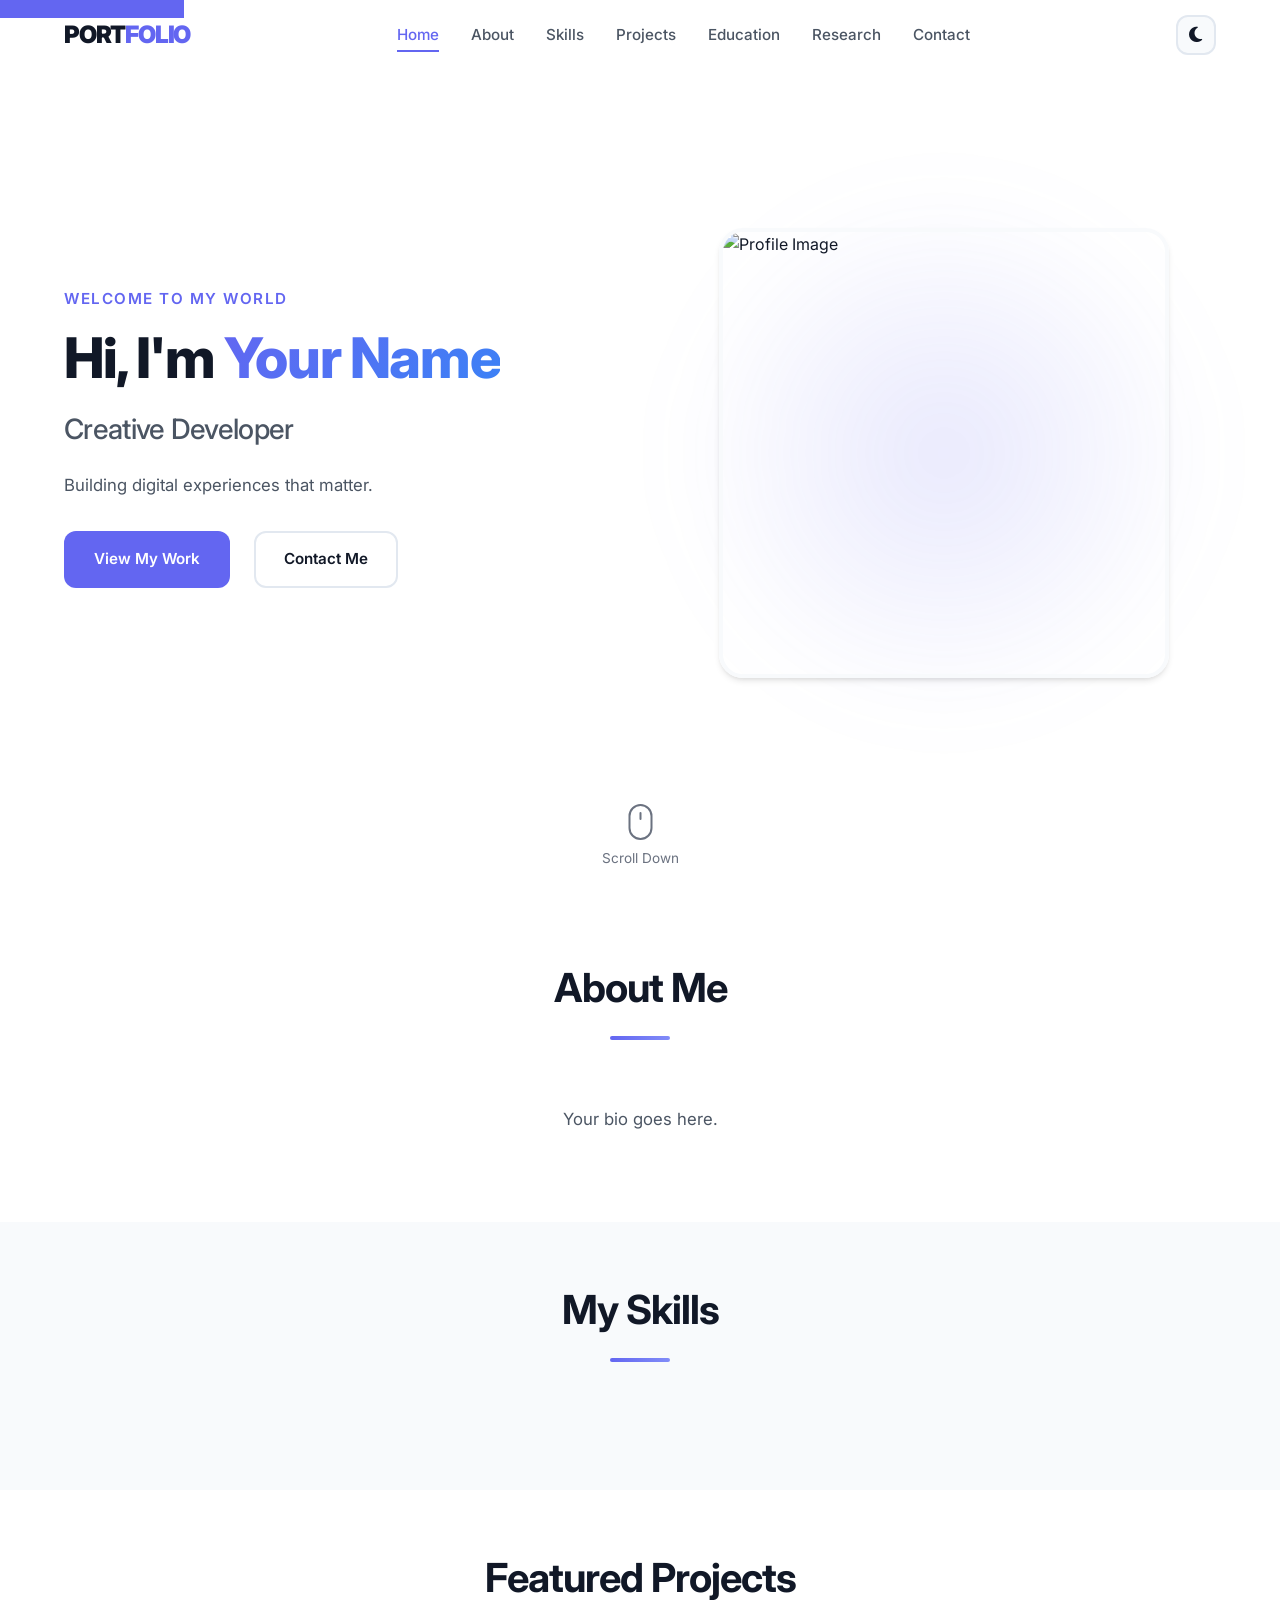
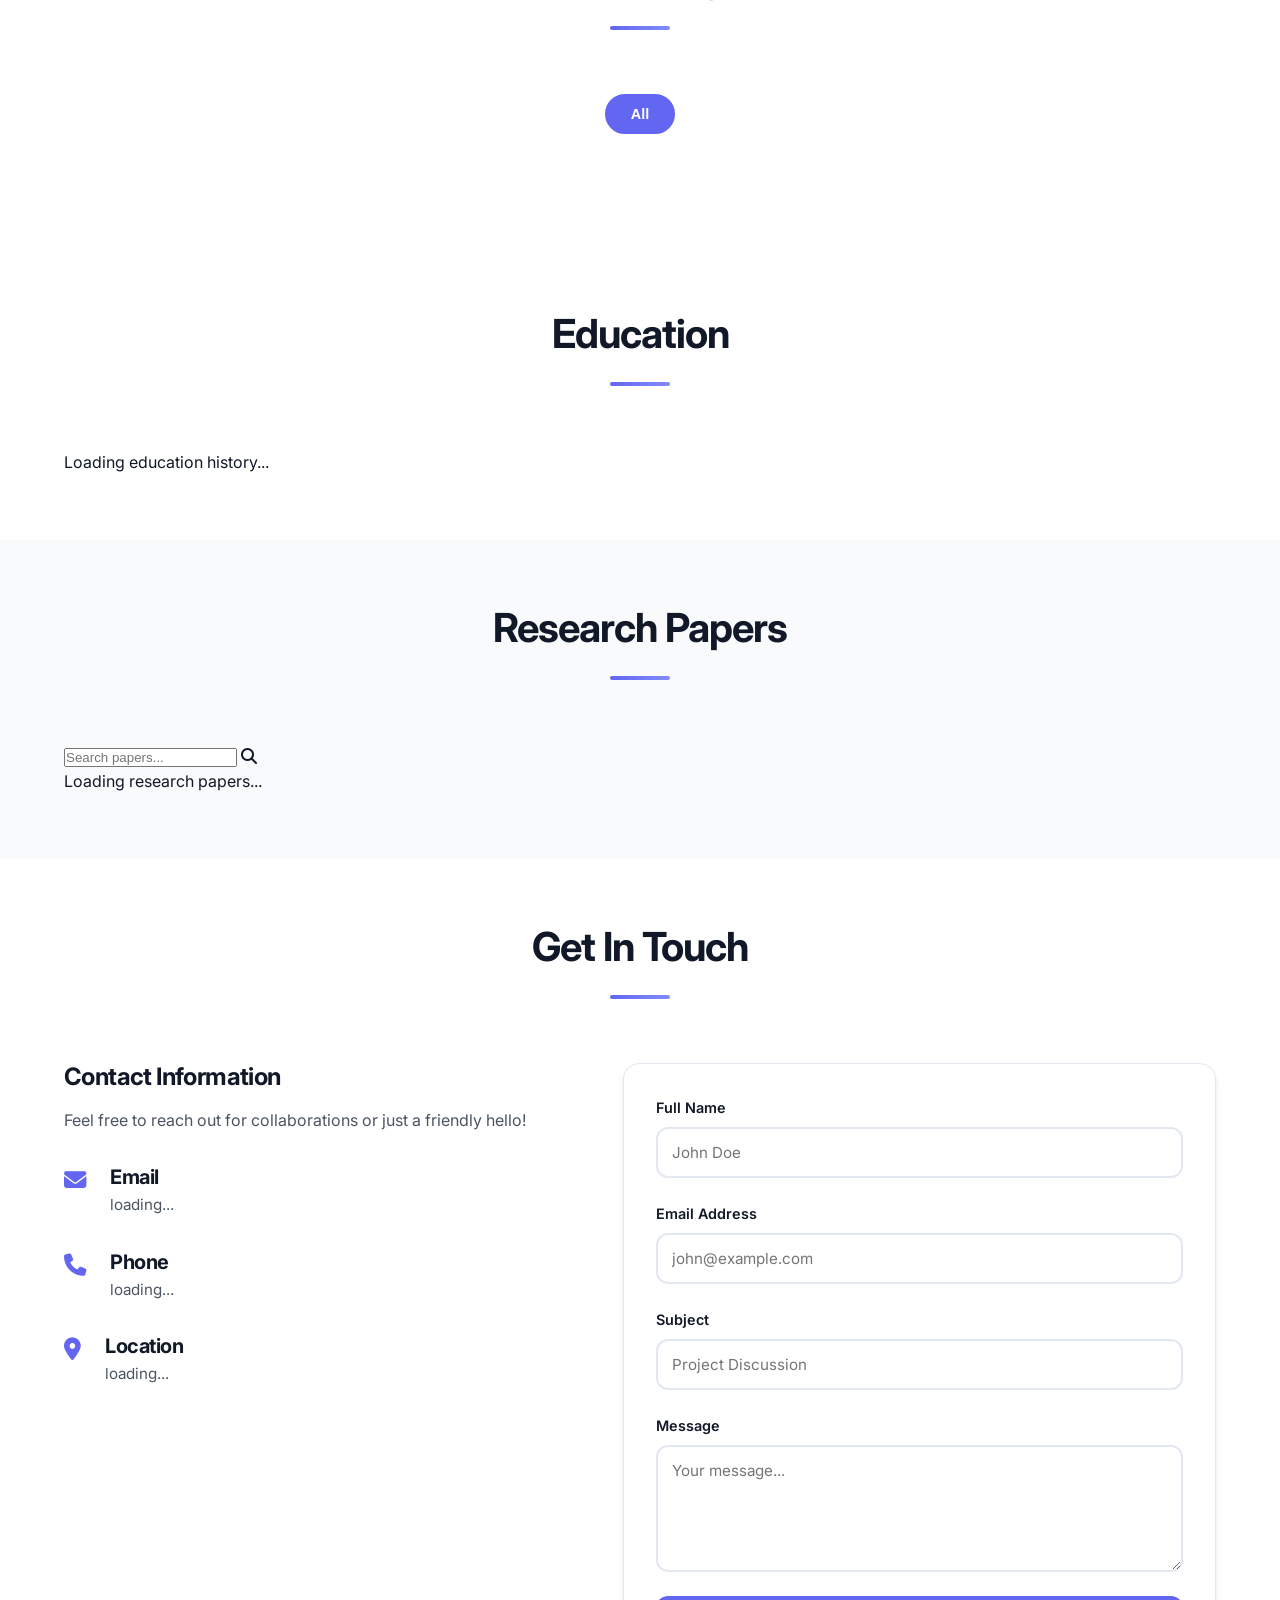
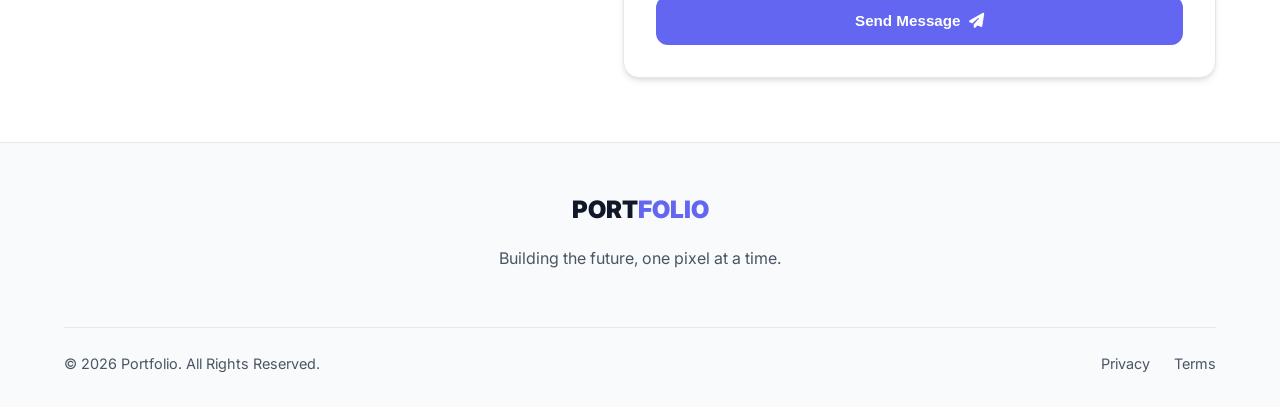
==== commit 404507a0: "Add education and research sections to index.html Added sections for education and research, includi" ====
--- a/index.html
+++ b/index.html
@@ -7,18 +7,20 @@
     <meta name="description" content="Creative Professional Portfolio - Web Developer & Designer">
     <meta name="theme-color" content="#6366f1">
     <title>Portfolio | Creative Professional</title>
-    
+
     <!-- Fonts -->
     <link rel="preconnect" href="https://fonts.googleapis.com">
     <link rel="preconnect" href="https://fonts.gstatic.com" crossorigin>
     <link href="https://fonts.googleapis.com/css2?family=Inter:wght@300;400;500;600;700;800;900&display=swap"
         rel="stylesheet">
-    
+
     <!-- Icons -->
     <link rel="stylesheet" href="https://cdnjs.cloudflare.com/ajax/libs/font-awesome/6.4.0/css/all.min.css">
-    
+
     <!-- Custom CSS -->
     <link rel="stylesheet" href="assets/css/style.css">
+    <link rel="stylesheet" href="assets/css/education.css">
+    <link rel="stylesheet" href="assets/css/research.css">
 </head>
 
 <body class="light-mode">
@@ -41,6 +43,8 @@
                 <li><a href="#about" class="nav-link">About</a></li>
                 <li><a href="#skills" class="nav-link">Skills</a></li>
                 <li><a href="#projects" class="nav-link">Projects</a></li>
+                <li><a href="#education" class="nav-link">Education</a></li>
+                <li><a href="#research" class="nav-link">Research</a></li>
                 <li><a href="#contact" class="nav-link">Contact</a></li>
             </ul>
             <div class="nav-btns">
@@ -70,7 +74,8 @@
                         <span id="hero-role">Creative Developer</span>
                     </h2>
                     <p class="hero-description fade-in" id="hero-bio">
-                        Building digital experiences that matter. I specialize in creating high-quality web applications and interactive designs.
+                        Building digital experiences that matter. I specialize in creating high-quality web applications
+                        and interactive designs.
                     </p>
                     <div class="hero-btns fade-in">
                         <a href="#projects" class="btn primary-btn" role="button">View My Work</a>
@@ -137,8 +142,47 @@
             </div>
         </section>
 
+        <!-- Education Section -->
+        <section id="education" class="section education-section" aria-labelledby="education-title">
+            <div class="container">
+                <div class="section-header">
+                    <h2 id="education-title">Education</h2>
+                    <div class="underline"></div>
+                </div>
+                <div id="education-timeline" class="timeline">
+                    <!-- Education items will be injected here -->
+                    <div class="text-center">Loading education history...</div>
+                </div>
+            </div>
+        </section>
+
+        <!-- Research Section -->
+        <section id="research" class="section research-section bg-light" aria-labelledby="research-title">
+            <div class="container">
+                <div class="section-header">
+                    <h2 id="research-title">Research Papers</h2>
+                    <div class="underline"></div>
+                </div>
+
+                <div class="research-controls">
+                    <div class="search-box">
+                        <input type="text" id="research-search" placeholder="Search papers...">
+                        <i class="fas fa-search"></i>
+                    </div>
+                    <div id="category-filters" class="research-filters">
+                        <!-- Filters will be injected here -->
+                    </div>
+                </div>
+
+                <div id="research-grid" class="research-grid">
+                    <!-- Research papers will be injected here -->
+                    <div class="text-center col-span-full">Loading research papers...</div>
+                </div>
+            </div>
+        </section>
+
         <!-- Contact Section -->
-        <section id="contact" class="section contact-section bg-light" aria-labelledby="contact-title">
+        <section id="contact" class="section contact-section" aria-labelledby="contact-title">
             <div class="container">
                 <div class="section-header">
                     <h2 id="contact-title">Get In Touch</h2>
@@ -176,22 +220,26 @@
                         <form id="contact-form" class="contact-form" novalidate>
                             <div class="form-group">
                                 <label for="name" class="form-label">Full Name</label>
-                                <input type="text" id="name" name="name" class="form-input" placeholder="John Doe" required>
+                                <input type="text" id="name" name="name" class="form-input" placeholder="John Doe"
+                                    required>
                                 <span class="form-error"></span>
                             </div>
                             <div class="form-group">
                                 <label for="email" class="form-label">Email Address</label>
-                                <input type="email" id="email" name="email" class="form-input" placeholder="john@example.com" required>
+                                <input type="email" id="email" name="email" class="form-input"
+                                    placeholder="john@example.com" required>
                                 <span class="form-error"></span>
                             </div>
                             <div class="form-group">
                                 <label for="subject" class="form-label">Subject</label>
-                                <input type="text" id="subject" name="subject" class="form-input" placeholder="Project Discussion" required>
+                                <input type="text" id="subject" name="subject" class="form-input"
+                                    placeholder="Project Discussion" required>
                                 <span class="form-error"></span>
                             </div>
                             <div class="form-group">
                                 <label for="message" class="form-label">Message</label>
-                                <textarea id="message" name="message" class="form-input" rows="5" placeholder="Your message..." required></textarea>
+                                <textarea id="message" name="message" class="form-input" rows="5"
+                                    placeholder="Your message..." required></textarea>
                                 <span class="form-error"></span>
                             </div>
                             <button type="submit" class="btn primary-btn w-100">
@@ -227,7 +275,9 @@
 
     <!-- Scripts -->
     <script src="https://cdn.jsdelivr.net/npm/@supabase/supabase-js@2"></script>
-    <script src="assets/js/supabase-config.js"></script>
+    <script src="assets/js/config/supabase-config.js"></script>
+    <script src="assets/js/education.js"></script>
+    <script src="assets/js/research.js"></script>
     <script src="assets/js/main.js"></script>
 </body>
 
--- a/assets/css/style.css
+++ b/assets/css/style.css
@@ -28,10 +28,10 @@
     --border-dark: #d1d5db;
 
     --card-bg: #ffffff;
-    --card-shadow: 0 10px 15px -3px rgba(0, 0, 0, 0.1), 0 4px 6px -2px rgba(0, 0, 0, 0.05);
-    --card-shadow-hover: 0 20px 25px -5px rgba(0, 0, 0, 0.1), 0 10px 10px -5px rgba(0, 0, 0, 0.04);
-
-    --glass-bg: rgba(255, 255, 255, 0.7);
+    --card-shadow: 0 4px 6px -1px rgba(0, 0, 0, 0.1), 0 2px 4px -1px rgba(0, 0, 0, 0.06);
+    --card-shadow-hover: 0 10px 15px -3px rgba(0, 0, 0, 0.1), 0 4px 6px -2px rgba(0, 0, 0, 0.05);
+
+    --glass-bg: rgba(255, 255, 255, 0.8);
     --overlay-bg: rgba(0, 0, 0, 0.5);
 
     /* Typography */
@@ -50,14 +50,14 @@
     /* Border Radius */
     --radius-sm: 0.375rem;
     --radius-md: 0.75rem;
-    --radius-lg: 1.25rem;
-    --radius-xl: 1.875rem;
+    --radius-lg: 1rem;
+    --radius-xl: 1.5rem;
     --radius-full: 9999px;
 
     /* Transitions */
-    --transition-fast: 0.15s cubic-bezier(0.4, 0, 0.2, 1);
-    --transition-base: 0.3s cubic-bezier(0.4, 0, 0.2, 1);
-    --transition-slow: 0.5s cubic-bezier(0.4, 0, 0.2, 1);
+    --transition-fast: 0.2s ease;
+    --transition-base: 0.3s ease;
+    --transition-slow: 0.5s ease;
 
     /* Z-Index */
     --z-dropdown: 100;
@@ -87,10 +87,10 @@
     --border-dark: #64748b;
 
     --card-bg: #1e293b;
-    --card-shadow: 0 20px 25px -5px rgba(0, 0, 0, 0.3), 0 10px 10px -5px rgba(0, 0, 0, 0.2);
-    --card-shadow-hover: 0 25px 50px -12px rgba(0, 0, 0, 0.4);
-
-    --glass-bg: rgba(15, 23, 42, 0.7);
+    --card-shadow: 0 10px 15px -3px rgba(0, 0, 0, 0.3), 0 4px 6px -2px rgba(0, 0, 0, 0.2);
+    --card-shadow-hover: 0 20px 25px -5px rgba(0, 0, 0, 0.4);
+
+    --glass-bg: rgba(15, 23, 42, 0.8);
     --overlay-bg: rgba(0, 0, 0, 0.7);
 }
 
@@ -116,7 +116,6 @@
 body {
     max-width: 100%;
     overflow-x: hidden;
-    height: 100%;
 }
 
 body {
@@ -126,10 +125,7 @@
     line-height: 1.6;
     font-size: 1rem;
     font-weight: 400;
-
-    transition:
-        background-color var(--transition-base),
-        color var(--transition-base);
+    transition: background-color var(--transition-base), color var(--transition-base);
 }
 
 /* =========================================
@@ -144,12 +140,12 @@
 }
 
 h1 {
-    font-size: clamp(2.5rem, 8vw, 4.5rem);
-    font-weight: 900;
+    font-size: clamp(2rem, 6vw, 3.5rem);
+    font-weight: 800;
 }
 
 h2 {
-    font-size: clamp(2rem, 5vw, 3rem);
+    font-size: clamp(1.75rem, 4vw, 2.5rem);
 }
 
 h3 {
@@ -158,14 +154,6 @@
 
 h4 {
     font-size: 1.25rem;
-}
-
-h5 {
-    font-size: 1.125rem;
-}
-
-h6 {
-    font-size: 1rem;
 }
 
 p {
@@ -202,7 +190,6 @@
 .section-header {
     text-align: center;
     margin-bottom: var(--spacing-3xl);
-    animation: slideInDown 0.6s ease;
 }
 
 .section-header h2 {
@@ -211,12 +198,11 @@
 }
 
 .underline {
-    width: 80px;
-    height: 5px;
+    width: 60px;
+    height: 4px;
     background: linear-gradient(90deg, var(--primary-color), var(--primary-light));
     margin: 0 auto;
     border-radius: var(--radius-full);
-    box-shadow: 0 4px 15px rgba(99, 102, 241, 0.3);
 }
 
 .bg-light {
@@ -251,16 +237,6 @@
     -webkit-background-clip: text;
     -webkit-text-fill-color: transparent;
     background-clip: text;
-    animation: gradientShift 3s ease infinite;
-}
-
-@keyframes gradientShift {
-    0%, 100% {
-        background-position: 0% 50%;
-    }
-    50% {
-        background-position: 100% 50%;
-    }
 }
 
 /* =========================================
@@ -272,23 +248,16 @@
     top: 0;
     left: 0;
     width: 100%;
-    height: 80px;
+    height: 70px;
     z-index: var(--z-fixed);
-    padding: var(--spacing-lg) 0;
-
-    transition:
-        background-color var(--transition-base),
-        padding var(--transition-base),
-        box-shadow var(--transition-base),
-        height var(--transition-base);
+    padding: var(--spacing-md) 0;
+    transition: all var(--transition-base);
 }
 
 .navbar.scrolled {
     background-color: var(--glass-bg);
-    backdrop-filter: blur(12px);
-    -webkit-backdrop-filter: blur(12px);
-    padding: var(--spacing-md) 0;
-    height: 70px;
+    backdrop-filter: blur(10px);
+    -webkit-backdrop-filter: blur(10px);
     box-shadow: var(--card-shadow);
     border-bottom: 1px solid var(--border-color);
 }
@@ -302,14 +271,11 @@
 
 /* Logo */
 .logo {
-    font-size: 1.75rem;
+    font-size: 1.5rem;
     font-weight: 900;
     color: var(--text-primary);
     text-decoration: none;
     letter-spacing: -0.05em;
-    display: flex;
-    align-items: center;
-    gap: var(--spacing-xs);
     transition: transform var(--transition-fast);
 }
 
@@ -334,9 +300,8 @@
     color: var(--text-secondary);
     font-weight: 500;
     font-size: 0.95rem;
-    padding: var(--spacing-md) 0;
+    padding: var(--spacing-sm) 0;
     transition: color var(--transition-fast);
-    display: inline-block;
 }
 
 .nav-link::after {
@@ -346,7 +311,7 @@
     left: 0;
     width: 0;
     height: 2px;
-    background: linear-gradient(90deg, var(--primary-color), var(--primary-light));
+    background: var(--primary-color);
     transition: width var(--transition-fast);
 }
 
@@ -368,9 +333,9 @@
 }
 
 .theme-btn {
-    width: 45px;
-    height: 45px;
-    border-radius: var(--radius-lg);
+    width: 40px;
+    height: 40px;
+    border-radius: var(--radius-md);
     border: 2px solid var(--border-color);
     background: var(--bg-secondary);
     color: var(--text-primary);
@@ -378,30 +343,21 @@
     align-items: center;
     justify-content: center;
     cursor: pointer;
-    font-size: 1.25rem;
-
-    transition:
-        transform var(--transition-fast),
-        border-color var(--transition-fast),
-        background-color var(--transition-fast);
+    font-size: 1.1rem;
+    transition: all var(--transition-fast);
 }
 
 .theme-btn:hover {
-    transform: rotate(20deg) scale(1.1);
     border-color: var(--primary-color);
     background-color: var(--primary-color);
     color: white;
-}
-
-.theme-btn:active {
-    transform: rotate(20deg) scale(0.95);
 }
 
 /* Hamburger */
 .hamburger {
     display: none;
     flex-direction: column;
-    gap: 6px;
+    gap: 5px;
     background: none;
     border: none;
     cursor: pointer;
@@ -410,22 +366,15 @@
 }
 
 .hamburger span {
-    width: 28px;
+    width: 25px;
     height: 3px;
     background-color: var(--text-primary);
     border-radius: var(--radius-sm);
-    transition:
-        transform var(--transition-fast),
-        opacity var(--transition-fast),
-        background-color var(--transition-fast);
-}
-
-.hamburger:hover span {
-    background-color: var(--primary-color);
+    transition: all var(--transition-fast);
 }
 
 .hamburger.active span:nth-child(1) {
-    transform: rotate(45deg) translateY(10px);
+    transform: rotate(45deg) translate(7px, 7px);
 }
 
 .hamburger.active span:nth-child(2) {
@@ -433,7 +382,7 @@
 }
 
 .hamburger.active span:nth-child(3) {
-    transform: rotate(-45deg) translateY(-10px);
+    transform: rotate(-45deg) translate(7px, -7px);
 }
 
 /* =========================================
@@ -451,21 +400,21 @@
     justify-content: center;
     align-items: center;
     z-index: var(--z-modal);
+    transition: opacity var(--transition-slow);
 }
 
 .preloader.hidden {
     opacity: 0;
     pointer-events: none;
-    transition: opacity var(--transition-slow);
 }
 
 .loader {
-    width: 60px;
-    height: 60px;
+    width: 50px;
+    height: 50px;
     border: 4px solid var(--bg-secondary);
     border-top: 4px solid var(--primary-color);
     border-radius: 50%;
-    animation: spin 1s cubic-bezier(0.68, -0.55, 0.265, 1.55) infinite;
+    animation: spin 1s linear infinite;
 }
 
 @keyframes spin {
@@ -481,41 +430,26 @@
     min-height: 100vh;
     display: flex;
     align-items: center;
-    padding-top: 80px;
+    padding-top: 70px;
     position: relative;
-    overflow: hidden;
-}
-
-.hero::before {
-    content: '';
-    position: absolute;
-    top: 0;
-    left: 0;
-    width: 100%;
-    height: 100%;
-    background: radial-gradient(circle at 30% 50%, rgba(99, 102, 241, 0.1) 0%, transparent 50%);
-    pointer-events: none;
-    z-index: 1;
 }
 
 .hero .container {
     display: grid;
-    grid-template-columns: 1.1fr 0.9fr;
+    grid-template-columns: 1fr 1fr;
     gap: var(--spacing-3xl);
     align-items: center;
-    position: relative;
-    z-index: 2;
 }
 
 /* Hero Content */
 .hero-subtitle {
     color: var(--primary-color);
-    font-size: 1rem;
-    font-weight: 700;
+    font-size: 0.95rem;
+    font-weight: 600;
     text-transform: uppercase;
     letter-spacing: 0.1em;
     display: inline-block;
-    margin-bottom: var(--spacing-lg);
+    margin-bottom: var(--spacing-md);
 }
 
 #hero-title {
@@ -524,7 +458,7 @@
 }
 
 .hero-role {
-    font-size: clamp(1.5rem, 4vw, 2.25rem);
+    font-size: clamp(1.25rem, 3vw, 1.75rem);
     color: var(--text-secondary);
     font-weight: 500;
     margin-bottom: var(--spacing-lg);
@@ -532,11 +466,11 @@
 }
 
 .hero-description {
-    font-size: 1.1rem;
+    font-size: 1.05rem;
     color: var(--text-secondary);
     max-width: 550px;
     margin-bottom: var(--spacing-xl);
-    line-height: 1.8;
+    line-height: 1.7;
 }
 
 /* Hero Buttons */
@@ -551,41 +485,27 @@
     display: inline-flex;
     align-items: center;
     justify-content: center;
-    gap: var(--spacing-md);
-    padding: var(--spacing-md) var(--spacing-xl);
-    border-radius: var(--radius-lg);
+    gap: var(--spacing-sm);
+    padding: 0.875rem 1.75rem;
+    border-radius: var(--radius-md);
     font-weight: 600;
-    font-size: 1rem;
+    font-size: 0.95rem;
     text-decoration: none;
     cursor: pointer;
     border: 2px solid transparent;
     white-space: nowrap;
-
-    transition:
-        transform var(--transition-fast),
-        box-shadow var(--transition-fast),
-        background-color var(--transition-fast),
-        color var(--transition-fast),
-        border-color var(--transition-fast);
-}
-
-.btn i {
-    font-size: 0.9rem;
+    transition: all var(--transition-fast);
 }
 
 .primary-btn {
-    background: linear-gradient(135deg, var(--primary-color), var(--primary-light));
+    background: var(--primary-color);
     color: white;
-    box-shadow: 0 10px 20px rgba(99, 102, 241, 0.3);
 }
 
 .primary-btn:hover {
-    transform: translateY(-3px);
-    box-shadow: 0 15px 30px rgba(99, 102, 241, 0.4);
-}
-
-.primary-btn:active {
-    transform: translateY(-1px);
+    background: var(--primary-hover);
+    transform: translateY(-2px);
+    box-shadow: 0 4px 12px rgba(99, 102, 241, 0.3);
 }
 
 .secondary-btn {
@@ -597,8 +517,7 @@
 .secondary-btn:hover {
     border-color: var(--primary-color);
     color: var(--primary-color);
-    background-color: rgba(99, 102, 241, 0.05);
-    transform: translateY(-3px);
+    transform: translateY(-2px);
 }
 
 .w-100 {
@@ -608,32 +527,30 @@
 /* Social Links */
 .social-links {
     display: flex;
-    gap: var(--spacing-lg);
+    gap: var(--spacing-md);
     align-items: center;
     flex-wrap: wrap;
 }
 
 .social-links a {
-    width: 50px;
-    height: 50px;
+    width: 45px;
+    height: 45px;
     display: flex;
     align-items: center;
     justify-content: center;
-    border-radius: var(--radius-lg);
+    border-radius: var(--radius-md);
     background-color: var(--bg-secondary);
     color: var(--text-primary);
-    border: 2px solid var(--border-color);
-    font-size: 1.25rem;
-
-    transition:
-        all var(--transition-fast);
+    border: 1px solid var(--border-color);
+    font-size: 1.1rem;
+    transition: all var(--transition-fast);
 }
 
 .social-links a:hover {
-    background: linear-gradient(135deg, var(--primary-color), var(--primary-light));
+    background: var(--primary-color);
     color: white;
-    border-color: transparent;
-    transform: translateY(-5px) scale(1.1);
+    border-color: var(--primary-color);
+    transform: translateY(-3px);
 }
 
 /* Hero Image */
@@ -643,7 +560,8 @@
 
 .image-wrapper {
     position: relative;
-    z-index: 1;
+    max-width: 450px;
+    margin: 0 auto;
 }
 
 .image-wrapper img {
@@ -651,58 +569,50 @@
     width: 100%;
     aspect-ratio: 1;
     object-fit: cover;
-    border-radius: 30% 70% 70% 30% / 30% 30% 70% 70%;
-    animation: morph 10s ease-in-out infinite;
+    border-radius: var(--radius-xl);
     box-shadow: var(--card-shadow);
-    border: 8px solid var(--glass-bg);
-}
-
+    border: 4px solid var(--bg-secondary);
+}
+
+/* Simple subtle glow effect */
 .blob {
     position: absolute;
-    top: -20%;
-    right: -20%;
-    width: 150%;
-    height: 150%;
-    background: radial-gradient(circle at 30% 50%, rgba(99, 102, 241, 0.2) 0%, transparent 50%);
-    border-radius: 40% 60% 70% 30% / 40% 50% 60% 50%;
-    animation: blobAnimation 8s ease-in-out infinite;
+    top: -10%;
+    right: -10%;
+    width: 120%;
+    height: 120%;
+    background: radial-gradient(circle, rgba(99, 102, 241, 0.15) 0%, transparent 70%);
+    border-radius: 50%;
     z-index: -1;
-}
-
-@keyframes morph {
-    0%, 100% { border-radius: 30% 70% 70% 30% / 30% 30% 70% 70%; }
-    25% { border-radius: 58% 42% 75% 25% / 76% 46% 54% 24%; }
-    50% { border-radius: 50% 50% 33% 67% / 55% 27% 73% 45%; }
-    75% { border-radius: 33% 67% 58% 42% / 63% 68% 32% 37%; }
-}
-
-@keyframes blobAnimation {
-    0%, 100% { transform: translate(0, 0) scale(1); }
-    25% { transform: translate(20px, -50px) scale(1.1); }
-    50% { transform: translate(-20px, 20px) scale(0.9); }
-    75% { transform: translate(50px, 50px) scale(1.05); }
+    filter: blur(40px);
 }
 
 /* Scroll Indicator */
 .scroll-indicator {
     position: absolute;
-    bottom: 40px;
+    bottom: 30px;
     left: 50%;
     transform: translateX(-50%);
     text-align: center;
     animation: bounce 2s infinite;
-    z-index: 2;
+}
+
+.scroll-indicator span {
+    display: block;
+    margin-top: var(--spacing-sm);
+    font-size: 0.85rem;
+    color: var(--text-muted);
 }
 
 .mouse {
-    width: 26px;
-    height: 40px;
-    border: 2px solid var(--text-secondary);
+    width: 24px;
+    height: 36px;
+    border: 2px solid var(--text-muted);
     border-radius: var(--radius-full);
     display: flex;
     align-items: flex-start;
     justify-content: center;
-    margin: 0 auto var(--spacing-md);
+    margin: 0 auto;
     padding: 6px 0;
 }
 
@@ -710,91 +620,44 @@
     content: '';
     width: 2px;
     height: 8px;
-    background: var(--text-secondary);
+    background: var(--text-muted);
     border-radius: var(--radius-full);
     animation: scrollWheel 1.5s ease-in-out infinite;
 }
 
 @keyframes bounce {
     0%, 100% { transform: translateX(-50%) translateY(0); }
-    50% { transform: translateX(-50%) translateY(10px); }
+    50% { transform: translateX(-50%) translateY(8px); }
 }
 
 @keyframes scrollWheel {
     0% { transform: translateY(0); opacity: 1; }
-    100% { transform: translateY(12px); opacity: 0; }
+    100% { transform: translateY(10px); opacity: 0; }
 }
 
 /* =========================================
    ABOUT SECTION
 ========================================= */
 
-.about-section {
-    background: linear-gradient(135deg, rgba(99, 102, 241, 0.05) 0%, transparent 100%);
-}
-
 .about-grid {
-    display: grid;
-    grid-template-columns: 1fr;
-    gap: var(--spacing-3xl);
-}
-
-.about-info {
-    animation: slideInUp 0.6s ease;
+    max-width: 800px;
+    margin: 0 auto;
 }
 
 .about-description {
-    font-size: 1.1rem;
-    line-height: 1.9;
+    font-size: 1.05rem;
+    line-height: 1.8;
     color: var(--text-secondary);
-    margin-bottom: var(--spacing-xl);
-}
-
-.stats-grid {
-    display: grid;
-    grid-template-columns: repeat(auto-fit, minmax(150px, 1fr));
-    gap: var(--spacing-lg);
-    margin-top: var(--spacing-xl);
-}
-
-.stat-card {
-    background: var(--card-bg);
-    padding: var(--spacing-xl);
-    border-radius: var(--radius-lg);
     text-align: center;
-    border: 1px solid var(--border-color);
-    box-shadow: var(--card-shadow);
-    transition: all var(--transition-base);
-}
-
-.stat-card:hover {
-    transform: translateY(-5px);
-    box-shadow: var(--card-shadow-hover);
-    border-color: var(--primary-color);
-}
-
-.stat-card h4 {
-    font-size: 2rem;
-    color: var(--primary-color);
-    margin-bottom: var(--spacing-sm);
-}
-
-.stat-card p {
-    font-size: 0.95rem;
-    color: var(--text-secondary);
-    margin: 0;
 }
 
 /* =========================================
    SKILLS SECTION
 ========================================= */
-
-.skills-section {
-}
 
 .skills-grid {
     display: grid;
-    grid-template-columns: repeat(auto-fill, minmax(140px, 1fr));
+    grid-template-columns: repeat(auto-fill, minmax(130px, 1fr));
     gap: var(--spacing-lg);
 }
 
@@ -805,15 +668,11 @@
     text-align: center;
     border: 1px solid var(--border-color);
     box-shadow: var(--card-shadow);
-
-    transition:
-        transform var(--transition-base),
-        box-shadow var(--transition-base),
-        border-color var(--transition-base);
+    transition: all var(--transition-fast);
 }
 
 .skill-card:hover {
-    transform: translateY(-10px) scale(1.05);
+    transform: translateY(-5px);
     box-shadow: var(--card-shadow-hover);
     border-color: var(--primary-color);
 }
@@ -826,7 +685,7 @@
 }
 
 .skill-card h4 {
-    font-size: 1rem;
+    font-size: 0.95rem;
     color: var(--text-primary);
     margin: 0;
 }
@@ -839,72 +698,63 @@
     display: flex;
     justify-content: center;
     gap: var(--spacing-md);
-    margin-bottom: var(--spacing-3xl);
+    margin-bottom: var(--spacing-2xl);
     flex-wrap: wrap;
 }
 
 .filter-btn {
-    padding: var(--spacing-md) var(--spacing-xl);
+    padding: 0.625rem 1.5rem;
     border: 2px solid var(--border-color);
     background: transparent;
     color: var(--text-primary);
     border-radius: var(--radius-full);
     cursor: pointer;
     font-weight: 600;
-    font-size: 0.95rem;
-
-    transition:
-        all var(--transition-fast);
+    font-size: 0.9rem;
+    transition: all var(--transition-fast);
 }
 
 .filter-btn:hover,
 .filter-btn.active {
-    background: linear-gradient(135deg, var(--primary-color), var(--primary-light));
+    background: var(--primary-color);
     color: white;
-    border-color: transparent;
-    transform: scale(1.05);
+    border-color: var(--primary-color);
 }
 
 .projects-grid {
     display: grid;
-    grid-template-columns: repeat(auto-fill, minmax(320px, 1fr));
+    grid-template-columns: repeat(auto-fill, minmax(300px, 1fr));
     gap: var(--spacing-xl);
 }
 
 .project-card {
     background: var(--card-bg);
-    border-radius: var(--radius-xl);
+    border-radius: var(--radius-lg);
     overflow: hidden;
     border: 1px solid var(--border-color);
     box-shadow: var(--card-shadow);
-
-    transition:
-        transform var(--transition-base),
-        box-shadow var(--transition-base),
-        border-color var(--transition-base);
+    transition: all var(--transition-fast);
 }
 
 .project-card:hover {
-    transform: translateY(-15px);
+    transform: translateY(-8px);
     box-shadow: var(--card-shadow-hover);
-    border-color: var(--primary-color);
 }
 
 .project-img {
-    height: 240px;
+    height: 200px;
     overflow: hidden;
-    position: relative;
 }
 
 .project-img img {
     width: 100%;
     height: 100%;
     object-fit: cover;
-    transition: transform 0.6s cubic-bezier(0.4, 0, 0.2, 1);
+    transition: transform 0.4s ease;
 }
 
 .project-card:hover .project-img img {
-    transform: scale(1.15) rotate(2deg);
+    transform: scale(1.05);
 }
 
 .project-info {
@@ -912,34 +762,33 @@
 }
 
 .project-info h3 {
-    font-size: 1.25rem;
-    margin-bottom: var(--spacing-md);
+    font-size: 1.2rem;
+    margin-bottom: var(--spacing-sm);
     color: var(--text-primary);
 }
 
 .project-info p {
-    overflow: hidden;
+    color: var(--text-secondary);
+    margin-bottom: var(--spacing-lg);
     display: -webkit-box;
     -webkit-box-orient: vertical;
-    -webkit-line-clamp: 3;
-    line-clamp: 3;
-    color: var(--text-secondary);
-    margin-bottom: var(--spacing-lg);
+    -webkit-line-clamp: 2;
+    overflow: hidden;
 }
 
 .project-links {
     display: flex;
-    gap: var(--spacing-lg);
+    gap: var(--spacing-md);
 }
 
 .project-links a {
-    width: 40px;
-    height: 40px;
+    width: 38px;
+    height: 38px;
     display: flex;
     align-items: center;
     justify-content: center;
     background: var(--bg-secondary);
-    border-radius: var(--radius-lg);
+    border-radius: var(--radius-md);
     color: var(--text-primary);
     border: 1px solid var(--border-color);
     transition: all var(--transition-fast);
@@ -949,19 +798,15 @@
     background: var(--primary-color);
     color: white;
     border-color: var(--primary-color);
-    transform: translateY(-3px) scale(1.1);
 }
 
 /* =========================================
    CONTACT SECTION
 ========================================= */
-
-.contact-section {
-}
 
 .contact-grid {
     display: grid;
-    grid-template-columns: 1fr 1fr;
+    grid-template-columns: 1fr 1.2fr;
     gap: var(--spacing-3xl);
 }
 
@@ -987,13 +832,13 @@
 }
 
 .contact-item i {
-    font-size: 1.5rem;
+    font-size: 1.4rem;
     color: var(--primary-color);
-    margin-top: var(--spacing-sm);
+    margin-top: var(--spacing-xs);
 }
 
 .contact-item h4 {
-    margin-bottom: var(--spacing-sm);
+    margin-bottom: var(--spacing-xs);
     color: var(--text-primary);
 }
 
@@ -1006,7 +851,7 @@
 .contact-form-wrapper {
     background: var(--card-bg);
     padding: var(--spacing-xl);
-    border-radius: var(--radius-xl);
+    border-radius: var(--radius-lg);
     border: 1px solid var(--border-color);
     box-shadow: var(--card-shadow);
 }
@@ -1026,17 +871,17 @@
     font-weight: 600;
     margin-bottom: var(--spacing-sm);
     color: var(--text-primary);
-    font-size: 0.95rem;
+    font-size: 0.9rem;
 }
 
 .form-input {
-    padding: var(--spacing-md);
+    padding: 0.875rem;
     border: 2px solid var(--border-color);
     border-radius: var(--radius-md);
     background: var(--bg-color);
     color: var(--text-primary);
     font-family: inherit;
-    font-size: 1rem;
+    font-size: 0.95rem;
     transition: all var(--transition-fast);
 }
 
@@ -1044,11 +889,6 @@
     outline: none;
     border-color: var(--primary-color);
     box-shadow: 0 0 0 3px rgba(99, 102, 241, 0.1);
-    background: var(--bg-color);
-}
-
-.form-input:invalid:not(:placeholder-shown) {
-    border-color: var(--danger-color);
 }
 
 .form-error {
@@ -1058,10 +898,6 @@
     display: none;
 }
 
-.form-error.show {
-    display: block;
-}
-
 /* =========================================
    FOOTER
 ========================================= */
@@ -1069,12 +905,12 @@
 .footer {
     background: var(--bg-secondary);
     border-top: 1px solid var(--border-color);
-    padding: var(--spacing-3xl) 0 var(--spacing-xl);
+    padding: var(--spacing-2xl) 0 var(--spacing-xl);
 }
 
 .footer-content {
     text-align: center;
-    margin-bottom: var(--spacing-2xl);
+    margin-bottom: var(--spacing-xl);
 }
 
 .footer-logo {
@@ -1089,12 +925,12 @@
 }
 
 #footer-tagline {
-    margin-bottom: var(--spacing-xl);
+    margin-bottom: var(--spacing-lg);
 }
 
 .footer-bottom {
     border-top: 1px solid var(--border-color);
-    padding-top: var(--spacing-xl);
+    padding-top: var(--spacing-lg);
     display: flex;
     justify-content: space-between;
     align-items: center;
@@ -1129,18 +965,13 @@
 
 .fade-in {
     opacity: 0;
-    animation: fadeInUp 0.8s ease forwards;
-}
-
-.fade-in:nth-child(1) { animation-delay: 0s; }
-.fade-in:nth-child(2) { animation-delay: 0.2s; }
-.fade-in:nth-child(3) { animation-delay: 0.4s; }
-.fade-in:nth-child(4) { animation-delay: 0.6s; }
-
-@keyframes fadeInUp {
+    animation: fadeIn 0.6s ease forwards;
+}
+
+@keyframes fadeIn {
     from {
         opacity: 0;
-        transform: translateY(30px);
+        transform: translateY(20px);
     }
     to {
         opacity: 1;
@@ -1148,34 +979,12 @@
     }
 }
 
-@keyframes slideInDown {
-    from {
-        opacity: 0;
-        transform: translateY(-20px);
-    }
-    to {
-        opacity: 1;
-        transform: translateY(0);
-    }
-}
-
-@keyframes slideInUp {
-    from {
-        opacity: 0;
-        transform: translateY(20px);
-    }
-    to {
-        opacity: 1;
-        transform: translateY(0);
-    }
-}
-
 .visible {
-    animation: fadeInUp 0.8s ease forwards !important;
-}
-
-/* =========================================
-   RESPONSIVE DESIGN - TABLET
+    animation: fadeIn 0.6s ease forwards !important;
+}
+
+/* =========================================
+   RESPONSIVE - TABLET
 ========================================= */
 
 @media (max-width: 992px) {
@@ -1186,20 +995,29 @@
     }
 
     .hero-image {
-        max-width: 400px;
-        margin: 0 auto;
+        order: -1;
+    }
+
+    .image-wrapper {
+        max-width: 350px;
     }
 
     .hero-description {
-        margin: 0 auto var(--spacing-xl);
+        margin-left: auto;
+        margin-right: auto;
     }
 
     .hero-btns {
         justify-content: center;
     }
 
+    .social-links {
+        justify-content: center;
+    }
+
     .contact-grid {
         grid-template-columns: 1fr;
+        gap: var(--spacing-2xl);
     }
 
     .skills-grid {
@@ -1212,29 +1030,16 @@
 }
 
 /* =========================================
-   RESPONSIVE DESIGN - MOBILE
+   RESPONSIVE - MOBILE
 ========================================= */
 
 @media (max-width: 768px) {
-    :root {
-        --spacing-xl: 1.5rem;
-        --spacing-3xl: 2.5rem;
-    }
-
     section {
-        padding: var(--spacing-3xl) 0;
-    }
-
-    .navbar {
-        height: 70px;
-    }
-
-    .navbar.scrolled {
-        height: 65px;
+        padding: var(--spacing-2xl) 0;
     }
 
     .container {
-        padding: 0 var(--spacing-lg);
+        padding: 0 1rem;
     }
 
     /* Mobile Nav */
@@ -1243,16 +1048,18 @@
         top: 70px;
         right: -100%;
         width: 100%;
+        max-width: 300px;
         height: calc(100vh - 70px);
         background: var(--bg-color);
         flex-direction: column;
         align-items: center;
         justify-content: flex-start;
-        padding-top: var(--spacing-3xl);
-        gap: var(--spacing-xl);
+        padding-top: var(--spacing-2xl);
+        gap: var(--spacing-lg);
         z-index: var(--z-modal);
         transition: right var(--transition-base);
         box-shadow: var(--card-shadow);
+        border-left: 1px solid var(--border-color);
     }
 
     .nav-links.active {
@@ -1263,168 +1070,93 @@
         display: flex;
     }
 
-    /* Hero */
     .hero {
-        padding-top: 70px;
+        min-height: auto;
+        padding-top: 90px;
+        padding-bottom: var(--spacing-2xl);
+    }
+
+    .image-wrapper {
+        max-width: 280px;
     }
 
     .hero-btns {
         flex-direction: column;
-        gap: var(--spacing-md);
+        width: 100%;
     }
 
     .hero-btns .btn {
         width: 100%;
     }
 
-    .social-links {
-        justify-content: center;
-    }
-
-    /* Section */
     .section-header {
         margin-bottom: var(--spacing-2xl);
     }
 
-    .section-header h2 {
-        font-size: clamp(1.75rem, 5vw, 2.5rem);
-    }
-
-    /* Stats */
-    .stats-grid {
-        grid-template-columns: repeat(auto-fit, minmax(120px, 1fr));
+    .skills-grid {
+        grid-template-columns: repeat(auto-fill, minmax(100px, 1fr));
         gap: var(--spacing-md);
     }
 
-    /* Projects */
+    .skill-card {
+        padding: var(--spacing-lg);
+    }
+
+    .skill-card i {
+        font-size: 2rem;
+    }
+
     .projects-grid {
         grid-template-columns: 1fr;
-        gap: var(--spacing-lg);
-    }
-
-    .project-card {
-        margin: 0;
-    }
-
-    /* Contact */
+    }
+
     .contact-form-wrapper {
         padding: var(--spacing-lg);
     }
 
-    .contact-item {
-        gap: var(--spacing-md);
-    }
-
-    /* Footer */
     .footer-bottom {
         flex-direction: column;
         text-align: center;
     }
 
-    .footer-nav {
-        justify-content: center;
-    }
-}
-
-/* =========================================
-   RESPONSIVE DESIGN - SMALL MOBILE
+    .scroll-indicator {
+        display: none;
+    }
+}
+
+/* =========================================
+   RESPONSIVE - SMALL MOBILE
 ========================================= */
 
 @media (max-width: 480px) {
-    :root {
-        --spacing-lg: 1rem;
-        --spacing-xl: 1.25rem;
-    }
-
     .container {
-        padding: 0 var(--spacing-lg);
+        padding: 0 1rem;
     }
 
     h1 {
         font-size: clamp(1.75rem, 6vw, 2.5rem);
     }
 
-    h2 {
-        font-size: clamp(1.5rem, 5vw, 2rem);
-    }
-
     .hero-subtitle {
         font-size: 0.85rem;
     }
 
-    .hero-role {
-        font-size: clamp(1.25rem, 4vw, 1.75rem);
-    }
-
-    .hero-description {
-        font-size: 1rem;
-    }
-
     .btn {
-        padding: var(--spacing-md) var(--spacing-lg);
+        padding: 0.75rem 1.5rem;
         font-size: 0.9rem;
     }
 
-    .btn i {
-        font-size: 0.8rem;
-    }
-
     .skills-grid {
-        grid-template-columns: repeat(auto-fill, minmax(100px, 1fr));
-        gap: var(--spacing-md);
-    }
-
-    .skill-card {
-        padding: var(--spacing-lg) var(--spacing-md);
-    }
-
-    .skill-card i {
-        font-size: 2rem;
-    }
-
-    .skill-card h4 {
-        font-size: 0.9rem;
-    }
-
-    .filter-controls {
-        gap: var(--spacing-sm);
-    }
-
-    .filter-btn {
-        padding: var(--spacing-sm) var(--spacing-lg);
-        font-size: 0.85rem;
+        grid-template-columns: repeat(2, 1fr);
     }
 
     .project-img {
         height: 180px;
     }
 
-    .project-info {
-        padding: var(--spacing-lg) var(--spacing-md);
-    }
-
-    .project-info h3 {
-        font-size: 1.1rem;
-    }
-
-    .project-info p {
-        font-size: 0.9rem;
-    }
-
     .contact-item {
         flex-direction: column;
-    }
-
-    .contact-item i {
-        margin-top: 0;
-    }
-
-    .scroll-indicator {
-        display: none;
-    }
-
-    .section {
-        padding: var(--spacing-2xl) 0;
+        gap: var(--spacing-sm);
     }
 }
 
@@ -1435,7 +1167,9 @@
 @media print {
     .navbar,
     .footer,
-    .scroll-indicator {
+    .scroll-indicator,
+    .theme-btn,
+    .hamburger {
         display: none;
     }
 
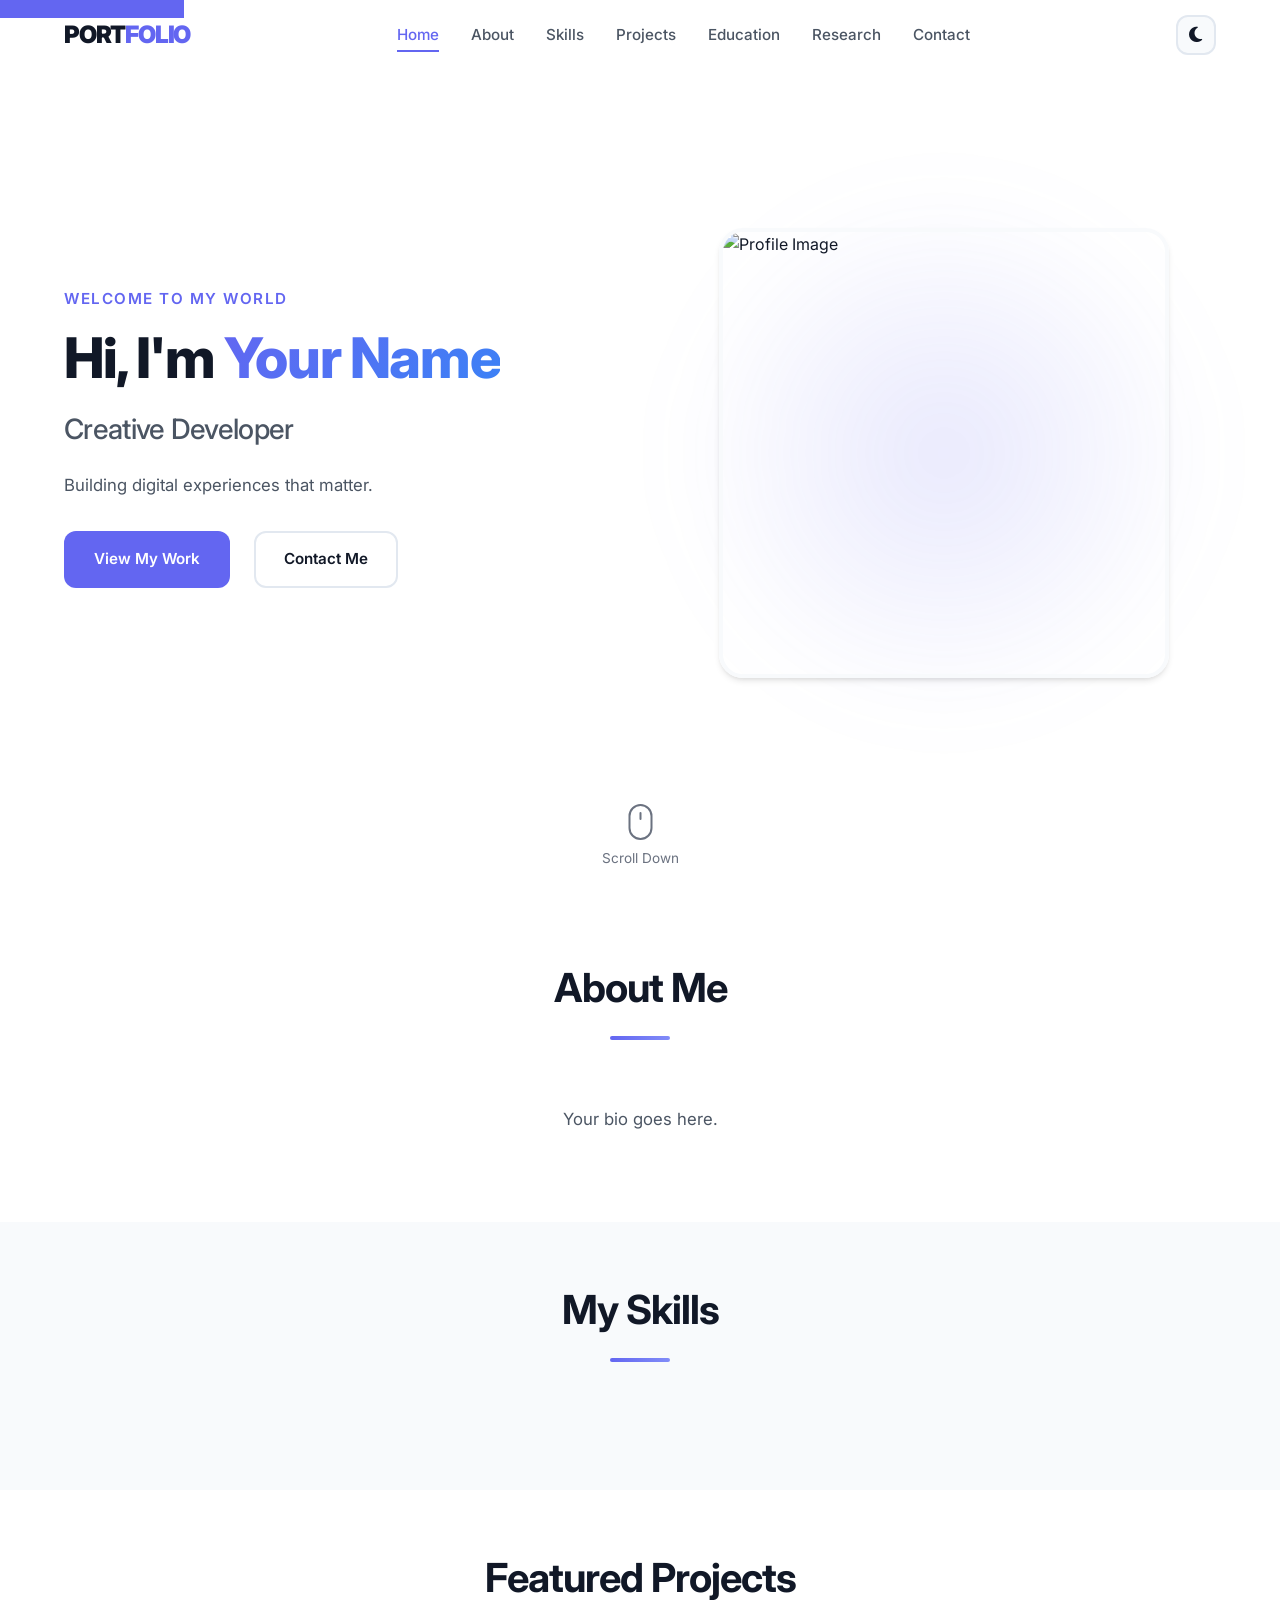
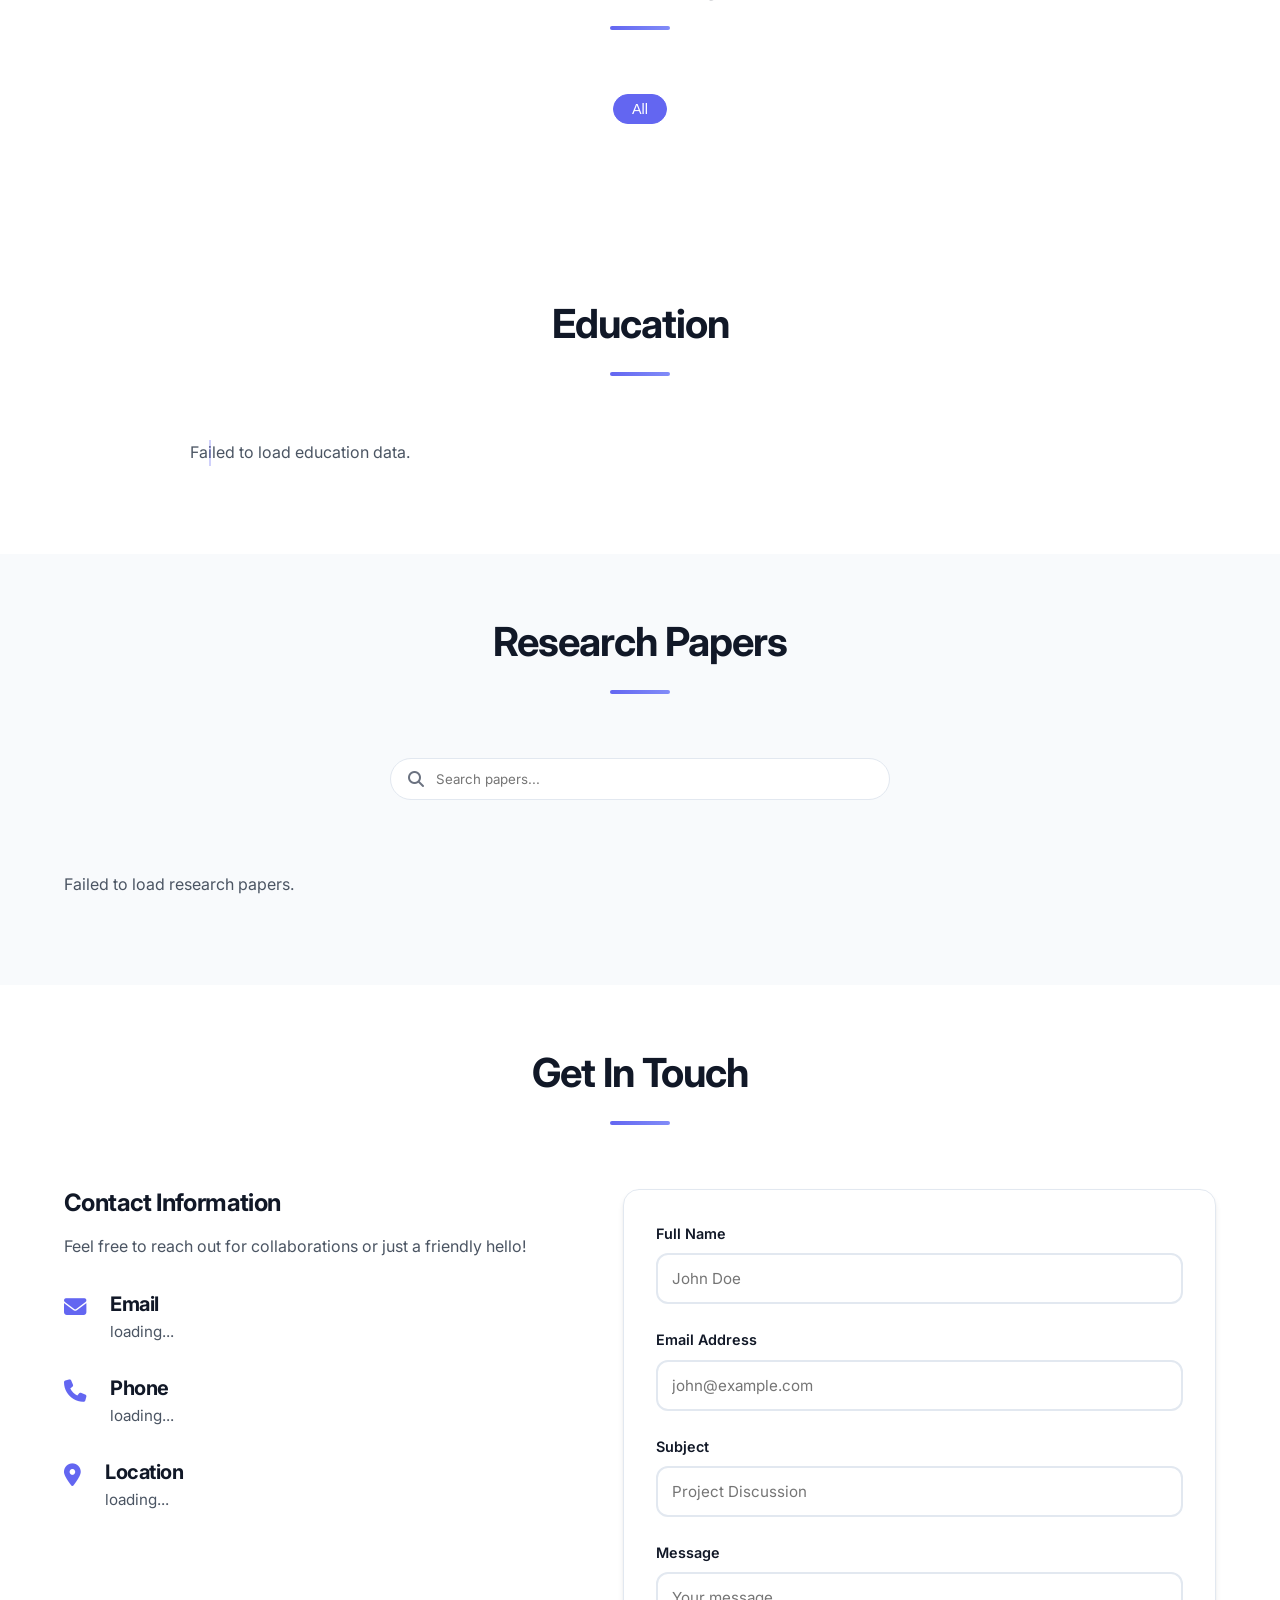
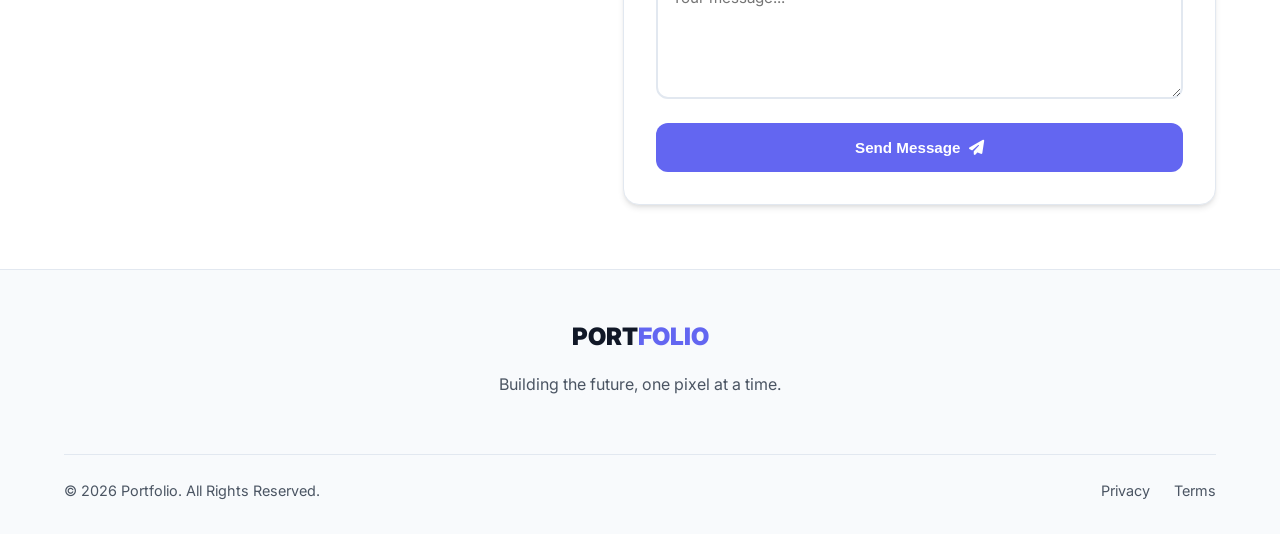
==== commit 1f2716df: "Add favicon link to index.html" ====
--- a/index.html
+++ b/index.html
@@ -14,6 +14,7 @@
     <link href="https://fonts.googleapis.com/css2?family=Inter:wght@300;400;500;600;700;800;900&display=swap"
         rel="stylesheet">
 
+
     <!-- Icons -->
     <link rel="stylesheet" href="https://cdnjs.cloudflare.com/ajax/libs/font-awesome/6.4.0/css/all.min.css">
 
@@ -21,6 +22,8 @@
     <link rel="stylesheet" href="assets/css/style.css">
     <link rel="stylesheet" href="assets/css/education.css">
     <link rel="stylesheet" href="assets/css/research.css">
+        <link rel="icon" type="image/png" href="../assets/images/favicon-32.png">
+
 </head>
 
 <body class="light-mode">
--- a/assets/css/education.css
+++ b/assets/css/education.css
@@ -0,0 +1,155 @@
+/* Education Section Styles */
+.education-section {
+    padding: var(--spacing-3xl) 0;
+    background: var(--bg-color);
+}
+
+.timeline {
+    position: relative;
+    max-width: 900px;
+    margin: var(--spacing-2xl) auto 0;
+}
+
+.timeline::after {
+    content: '';
+    position: absolute;
+    width: 2px;
+    background: var(--primary-color);
+    top: 0;
+    bottom: 0;
+    left: 20px;
+    margin-left: -1px;
+    opacity: 0.3;
+}
+
+.timeline-item {
+    padding: 10px 40px;
+    position: relative;
+    width: 100%;
+    margin-bottom: var(--spacing-xl);
+}
+
+.timeline-item::after {
+    content: '';
+    position: absolute;
+    width: 16px;
+    height: 16px;
+    left: 12px;
+    background-color: var(--bg-color);
+    border: 3px solid var(--primary-color);
+    top: 25px;
+    border-radius: 50%;
+    z-index: 1;
+    box-shadow: 0 0 0 4px var(--bg-color);
+}
+
+.education-card {
+    padding: var(--spacing-lg);
+    background: var(--card-bg);
+    border: 1px solid var(--border-color);
+    border-radius: var(--radius-lg);
+    box-shadow: var(--card-shadow);
+    transition: var(--transition-base);
+}
+
+.education-card:hover {
+    transform: translateY(-5px);
+    box-shadow: var(--card-shadow-hover);
+    border-color: var(--primary-light);
+}
+
+.edu-header {
+    display: flex;
+    justify-content: space-between;
+    align-items: flex-start;
+    margin-bottom: var(--spacing-md);
+}
+
+.edu-title h3 {
+    font-size: 1.25rem;
+    color: var(--text-primary);
+    margin-bottom: var(--spacing-xs);
+}
+
+.edu-dept {
+    font-weight: 500;
+    color: var(--primary-color);
+    font-size: 0.95rem;
+}
+
+.edu-status {
+    font-size: 0.7rem;
+    padding: 4px 12px;
+    border-radius: var(--radius-full);
+    font-weight: 700;
+    letter-spacing: 0.05em;
+    text-transform: uppercase;
+}
+
+.status-completed {
+    background: rgba(16, 185, 129, 0.1);
+    color: var(--success-color);
+}
+
+.status-ongoing {
+    background: rgba(245, 158, 11, 0.1);
+    color: var(--warning-color);
+}
+
+.edu-info {
+    margin-bottom: var(--spacing-md);
+}
+
+.edu-inst {
+    display: block;
+    font-weight: 600;
+    margin-bottom: var(--spacing-xs);
+    color: var(--text-primary);
+}
+
+.edu-meta {
+    display: flex;
+    gap: 20px;
+    font-size: 0.85rem;
+    color: var(--text-muted);
+}
+
+.edu-meta span {
+    display: flex;
+    align-items: center;
+    gap: 6px;
+}
+
+.edu-desc {
+    font-size: 0.95rem;
+    line-height: 1.6;
+    color: var(--text-secondary);
+}
+
+@media (max-width: 768px) {
+    .timeline::after {
+        left: 15px;
+    }
+
+    .timeline-item {
+        padding-left: 35px;
+    }
+
+    .timeline-item::after {
+        left: 7px;
+    }
+
+    .edu-header {
+        flex-direction: column;
+        gap: var(--spacing-sm);
+    }
+
+    .edu-status {
+        align-self: flex-start;
+    }
+
+    .edu-meta {
+        flex-direction: column;
+        gap: 5px;
+    }
+}
--- a/assets/css/research.css
+++ b/assets/css/research.css
@@ -0,0 +1,193 @@
+/* Research Section Styles */
+.research-section {
+    padding: var(--spacing-3xl) 0;
+}
+
+.research-controls {
+    display: flex;
+    flex-direction: column;
+    align-items: center;
+    gap: var(--spacing-lg);
+    margin-bottom: var(--spacing-2xl);
+}
+
+.search-box {
+    position: relative;
+    width: 100%;
+    max-width: 500px;
+}
+
+.search-box input {
+    width: 100%;
+    padding: 12px 20px 12px 45px;
+    border: 1px solid var(--border-color);
+    border-radius: var(--radius-full);
+    background: var(--card-bg);
+    color: var(--text-primary);
+    font-family: inherit;
+    transition: var(--transition-base);
+}
+
+.search-box input:focus {
+    outline: none;
+    border-color: var(--primary-color);
+    box-shadow: 0 0 0 3px rgba(99, 102, 241, 0.1);
+}
+
+.search-box i {
+    position: absolute;
+    left: 18px;
+    top: 50%;
+    transform: translateY(-50%);
+    color: var(--text-muted);
+}
+
+.research-filters {
+    display: flex;
+    justify-content: center;
+    gap: 10px;
+    flex-wrap: wrap;
+}
+
+.filter-btn {
+    padding: 6px 18px;
+    border: 1px solid var(--border-color);
+    background: var(--card-bg);
+    color: var(--text-secondary);
+    border-radius: var(--radius-full);
+    cursor: pointer;
+    transition: var(--transition-base);
+    font-size: 0.9rem;
+    font-weight: 500;
+}
+
+.filter-btn.active,
+.filter-btn:hover {
+    background: var(--primary-color);
+    color: white;
+    border-color: var(--primary-color);
+}
+
+.research-grid {
+    display: grid;
+    grid-template-columns: repeat(auto-fill, minmax(350px, 1fr));
+    gap: var(--spacing-xl);
+}
+
+.research-card {
+    background: var(--card-bg);
+    border-radius: var(--radius-lg);
+    overflow: hidden;
+    box-shadow: var(--card-shadow);
+    transition: var(--transition-base);
+    display: flex;
+    flex-direction: column;
+    border: 1px solid var(--border-color);
+}
+
+.research-card:hover {
+    transform: translateY(-8px);
+    box-shadow: var(--card-shadow-hover);
+    border-color: var(--primary-light);
+}
+
+.research-content {
+    padding: var(--spacing-lg);
+    flex-grow: 1;
+}
+
+.research-badge-wrapper {
+    display: flex;
+    gap: 8px;
+    margin-bottom: var(--spacing-md);
+}
+
+.research-badge {
+    display: inline-block;
+    padding: 4px 10px;
+    border-radius: var(--radius-sm);
+    font-size: 0.7rem;
+    font-weight: 700;
+    text-transform: uppercase;
+    background: rgba(99, 102, 241, 0.1);
+    color: var(--primary-color);
+}
+
+.featured-badge {
+    background: rgba(245, 158, 11, 0.1);
+    color: var(--warning-color);
+}
+
+.research-title {
+    font-size: 1.2rem;
+    font-weight: 700;
+    margin-bottom: var(--spacing-sm);
+    line-height: 1.4;
+    color: var(--text-primary);
+}
+
+.research-authors {
+    font-size: 0.9rem;
+    color: var(--text-secondary);
+    margin-bottom: var(--spacing-xs);
+    font-weight: 500;
+}
+
+.research-journal {
+    font-size: 0.85rem;
+    font-style: italic;
+    color: var(--primary-color);
+    margin-bottom: var(--spacing-md);
+}
+
+.research-abstract {
+    font-size: 0.9rem;
+    line-height: 1.6;
+    color: var(--text-muted, #6b7280);
+    margin-bottom: var(--spacing-lg, 1rem);
+    overflow: hidden;
+    display: -webkit-box;
+    -webkit-box-orient: vertical;
+    -webkit-line-clamp: 3;
+    line-clamp: 3;
+}
+
+.research-footer {
+    padding: var(--spacing-md) var(--spacing-lg);
+    background: var(--bg-secondary);
+    border-top: 1px solid var(--border-color);
+    display: flex;
+    justify-content: space-between;
+    align-items: center;
+}
+
+.research-year {
+    font-size: 0.85rem;
+    font-weight: 600;
+    color: var(--text-secondary);
+    display: flex;
+    align-items: center;
+    gap: 6px;
+}
+
+.research-links {
+    display: flex;
+    gap: 12px;
+}
+
+.research-link {
+    color: var(--text-secondary);
+    font-size: 1.1rem;
+    transition: var(--transition-fast);
+}
+
+.research-link:hover {
+    color: var(--primary-color);
+    transform: scale(1.1);
+}
+
+@media (max-width: 480px) {
+    .research-grid {
+        grid-template-columns: 1fr;
+    }
+}
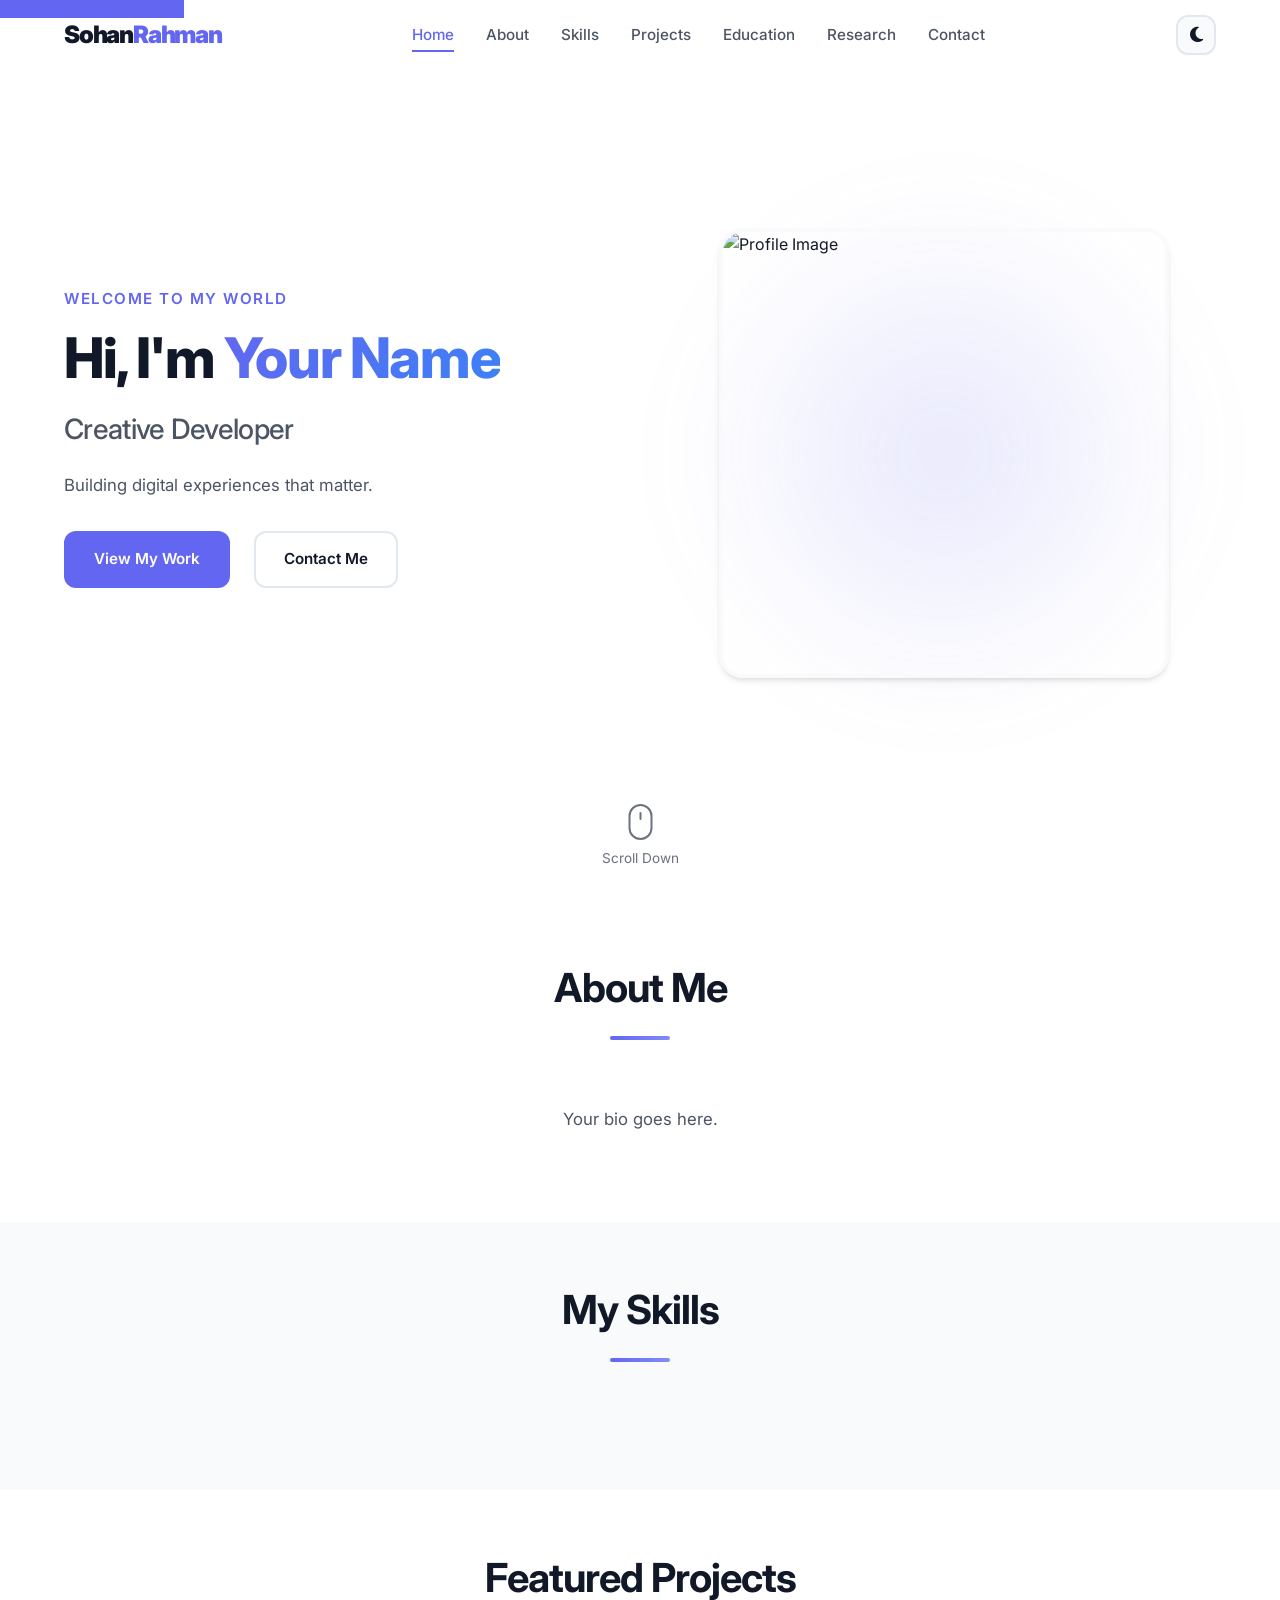
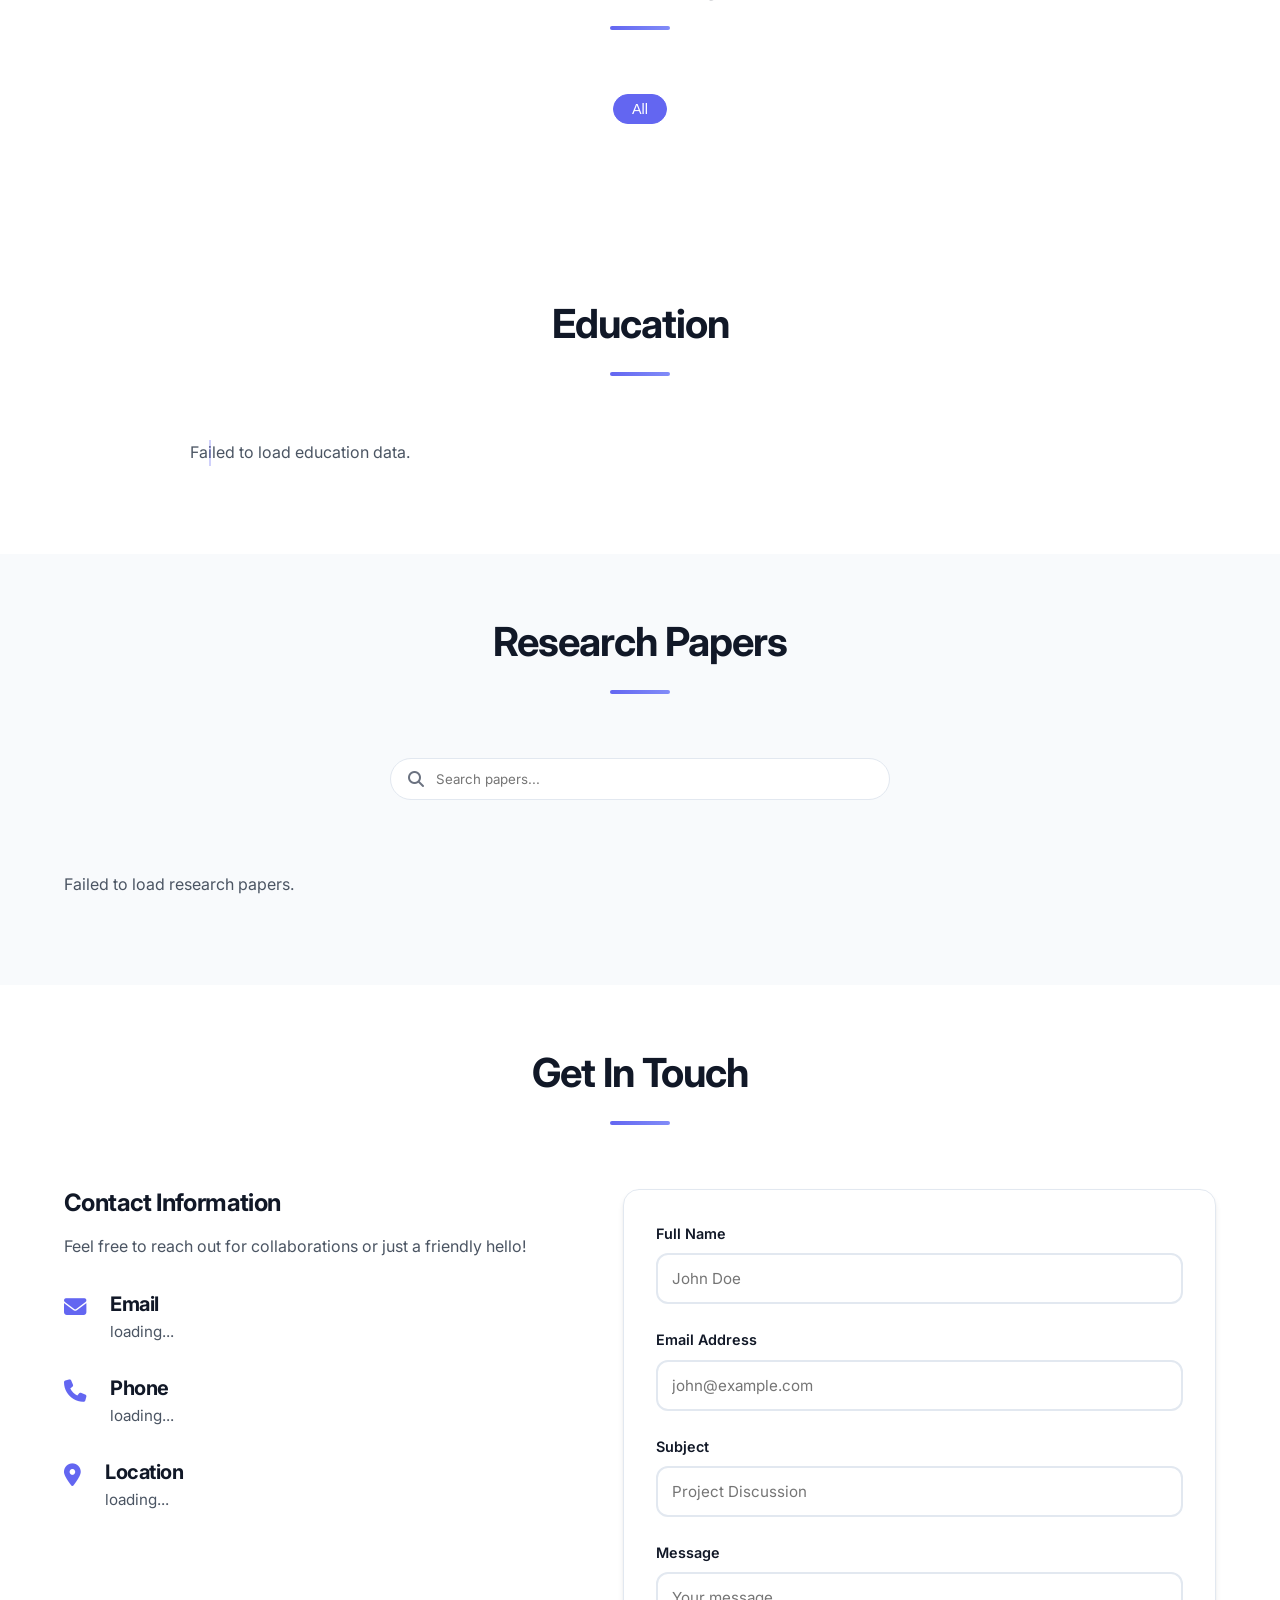
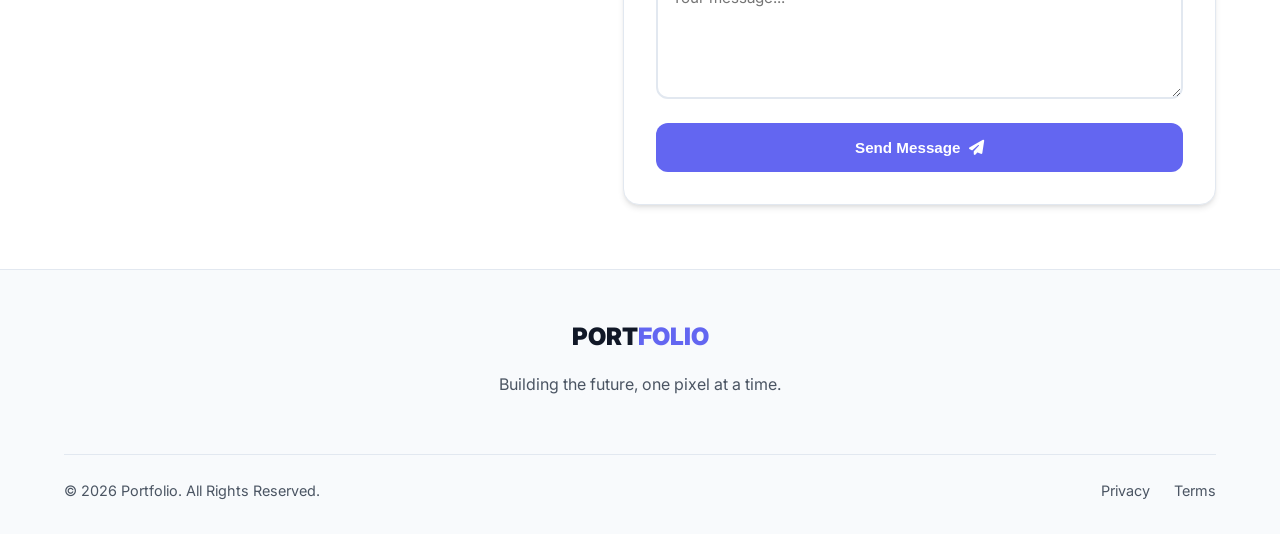
==== commit 5df1613c: "Update favicon link and modify header text" ====
--- a/index.html
+++ b/index.html
@@ -22,7 +22,7 @@
     <link rel="stylesheet" href="assets/css/style.css">
     <link rel="stylesheet" href="assets/css/education.css">
     <link rel="stylesheet" href="assets/css/research.css">
-        <link rel="icon" type="image/png" href="../assets/images/favicon-32.png">
+    <link rel="icon" type="image/png" href="assets/images/favicon-32.png">
 
 </head>
 
@@ -39,7 +39,7 @@
     <nav class="navbar" role="navigation" aria-label="Main navigation">
         <div class="container">
             <a href="#" class="logo" aria-label="Portfolio Home">
-                PORT<span>FOLIO</span>
+                Sohan<span>Rahman</span>
             </a>
             <ul class="nav-links">
                 <li><a href="#home" class="nav-link active">Home</a></li>
